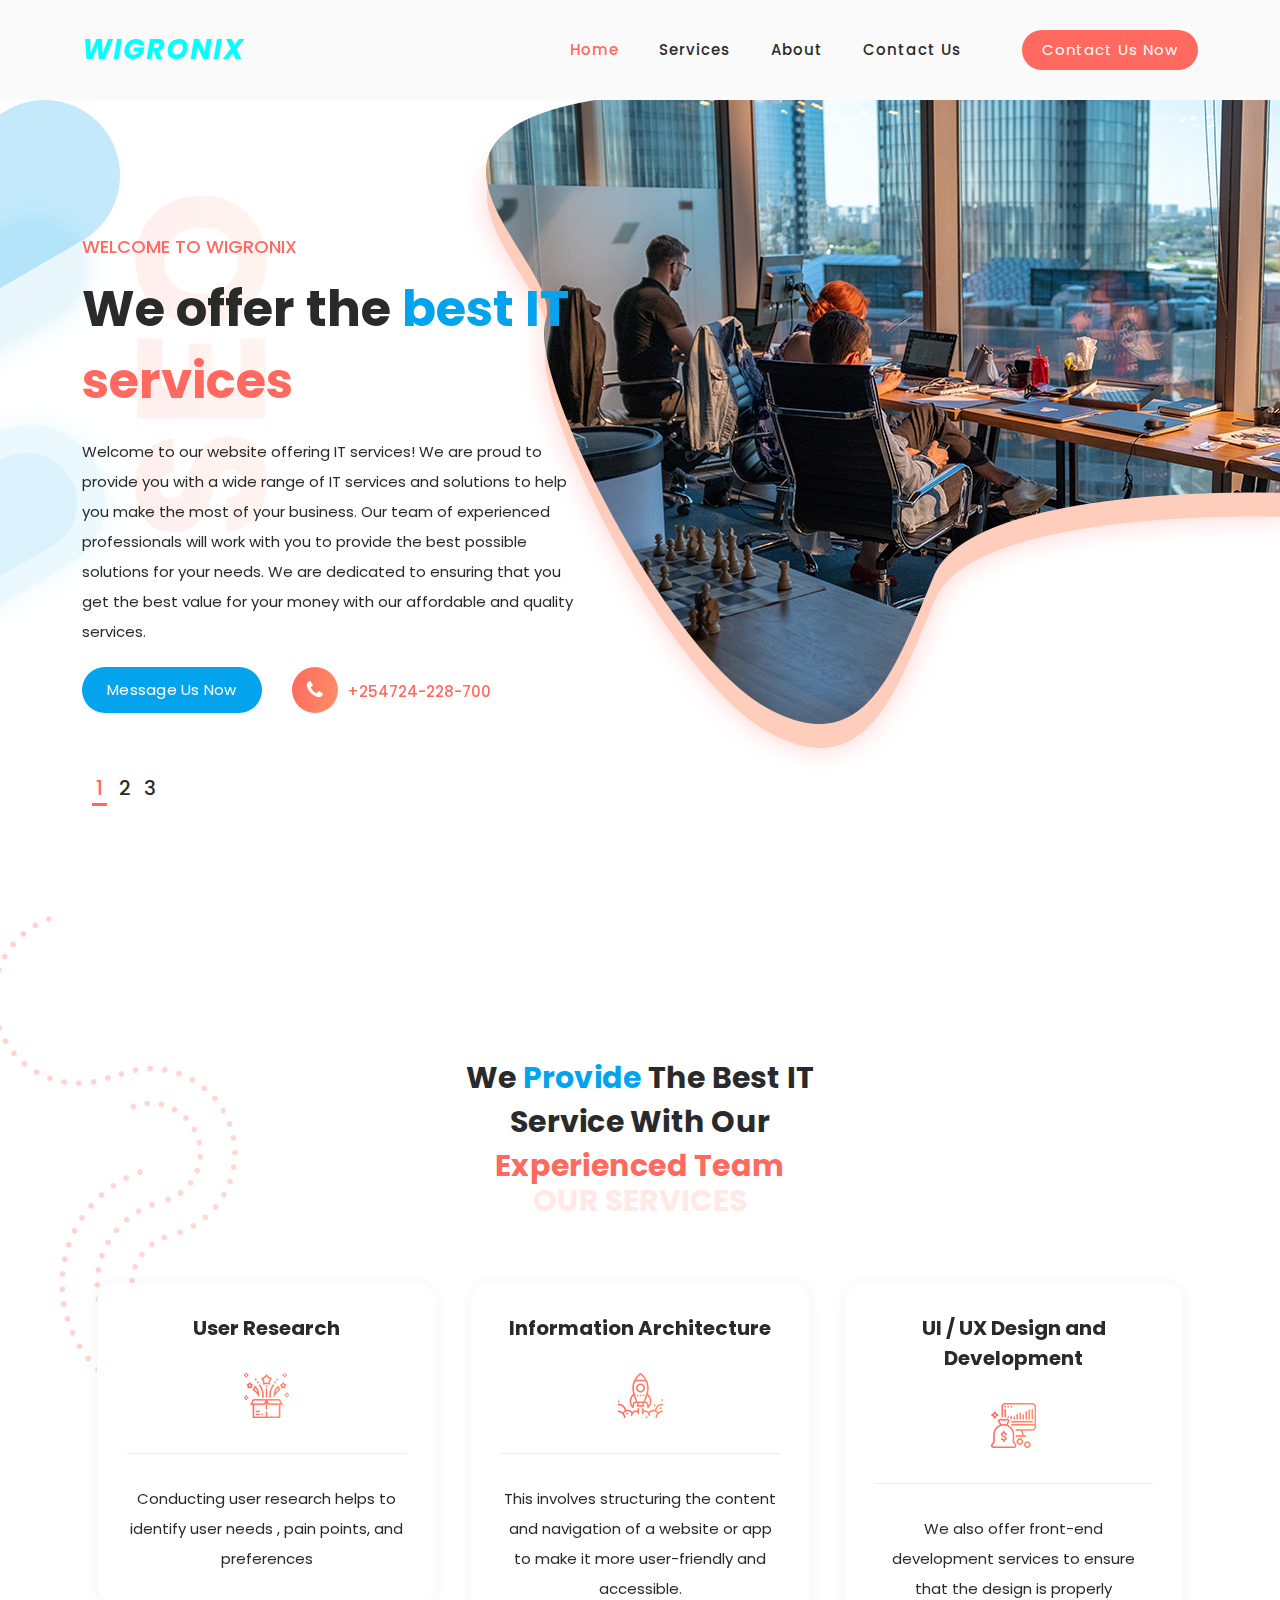
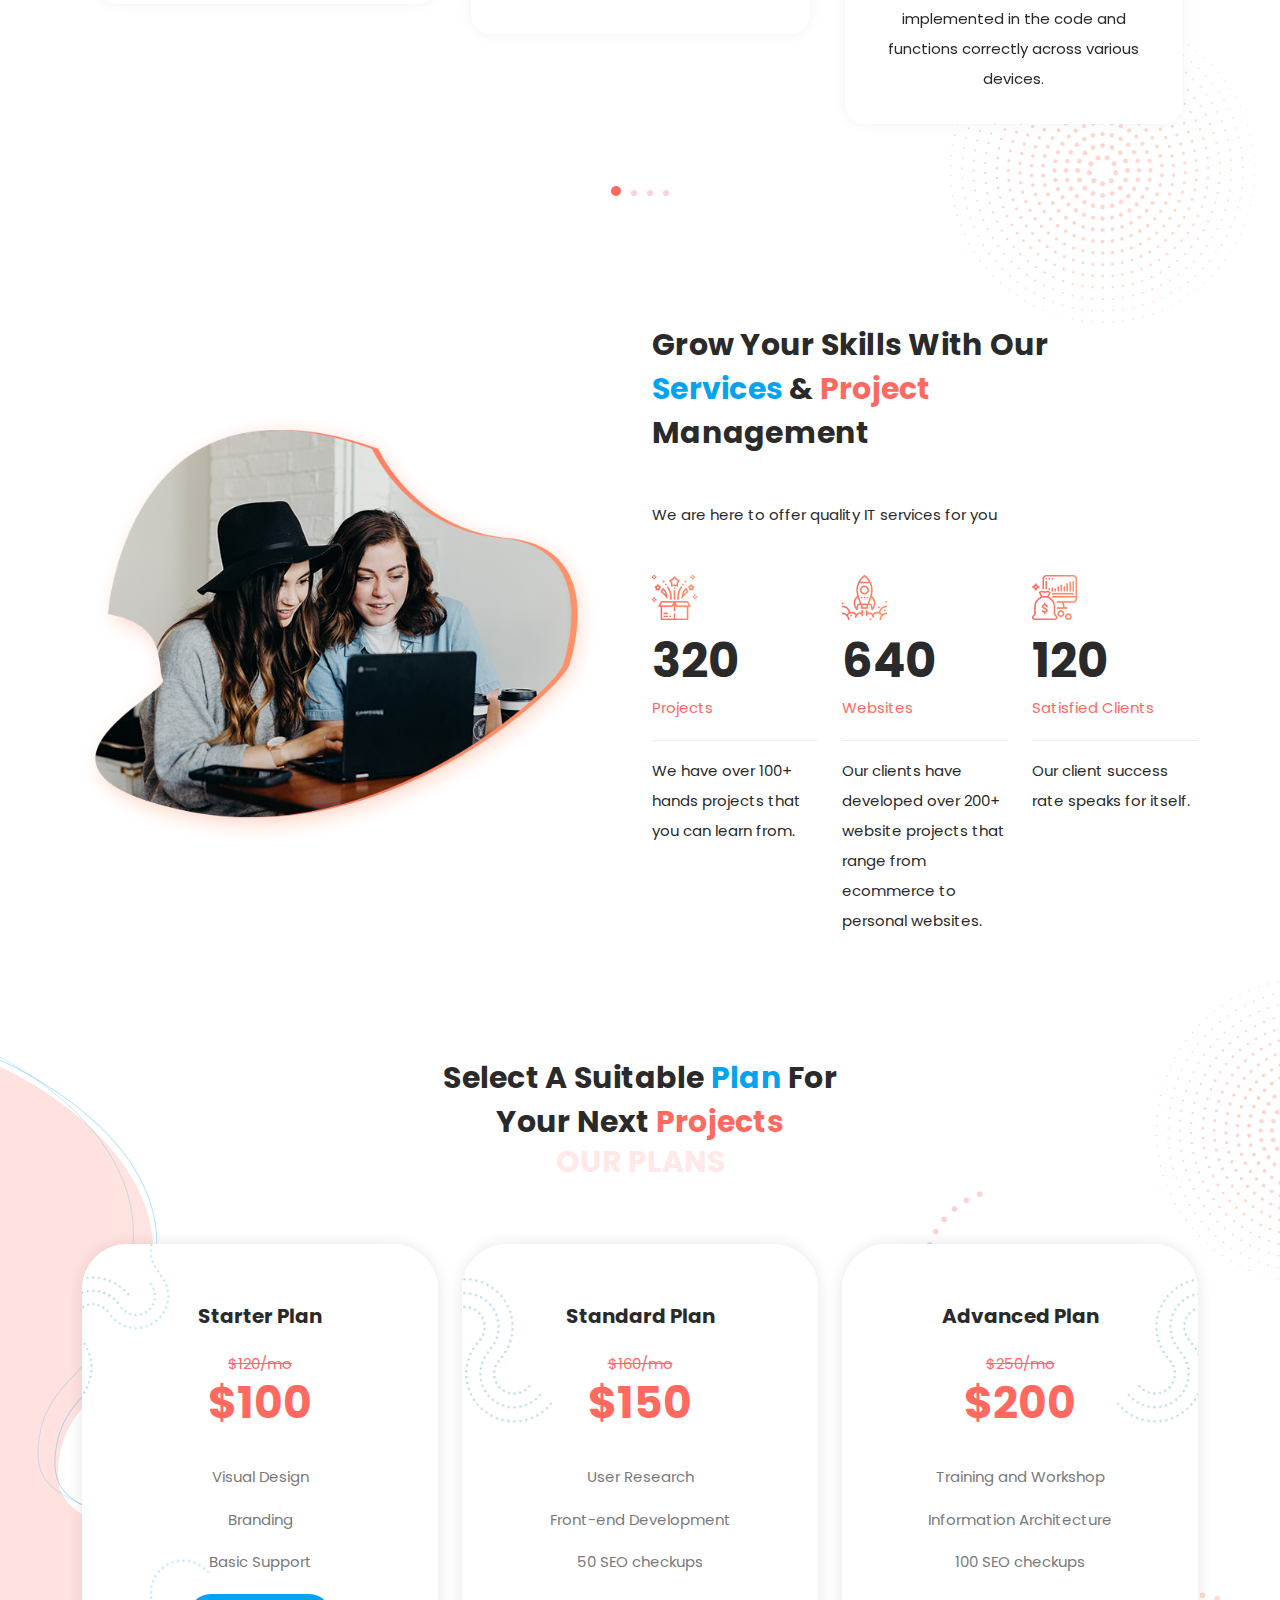
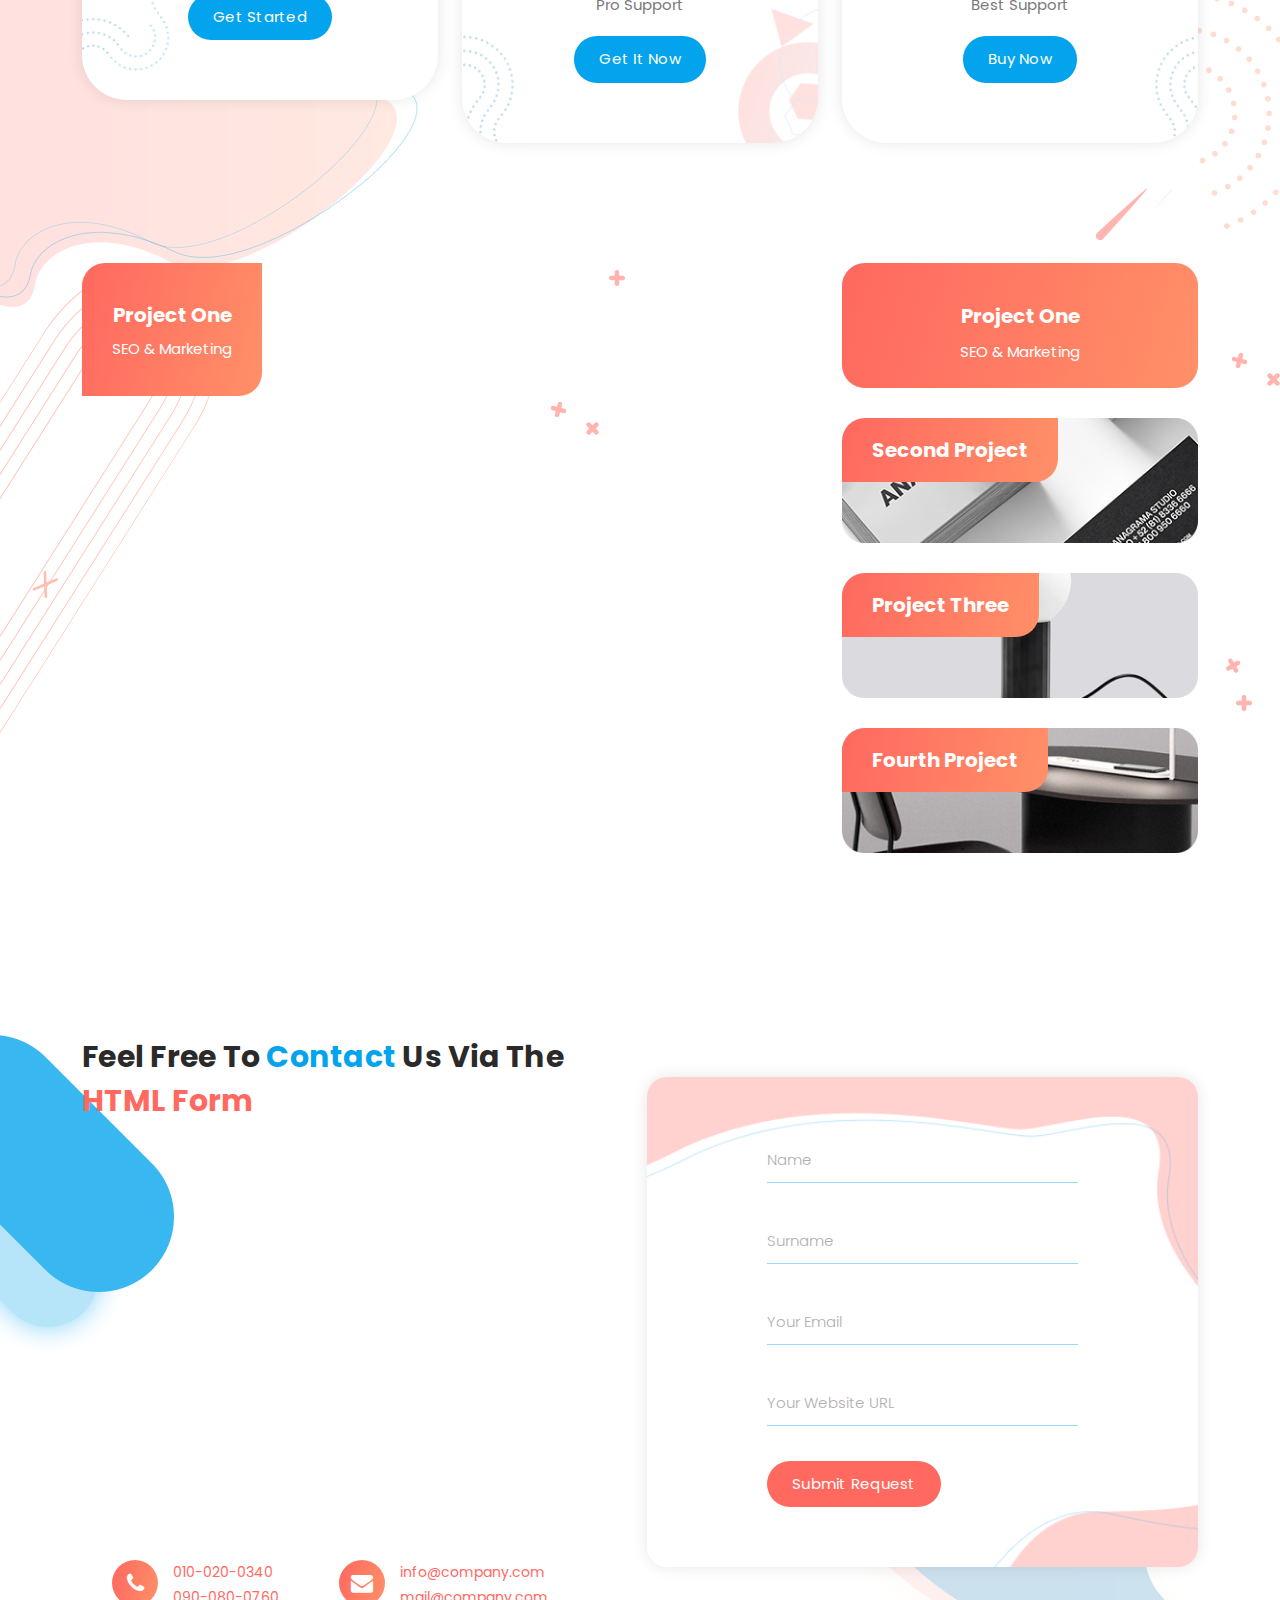
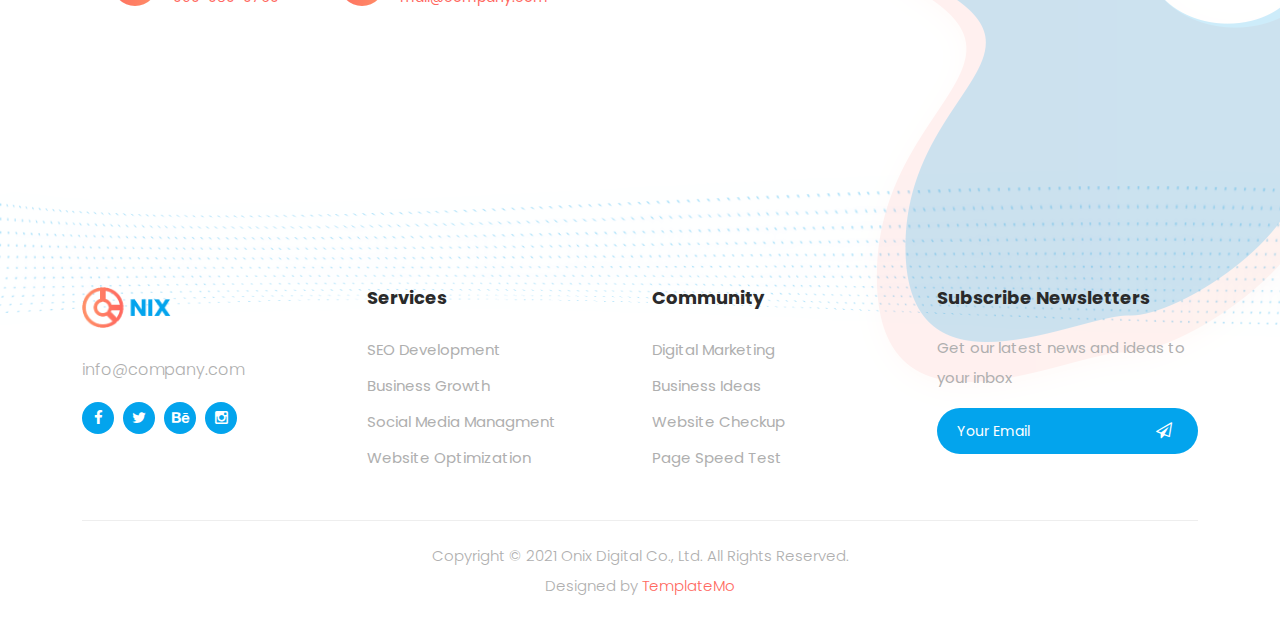
==== index.html @ 9cfab451 "initial commit" ====
<!DOCTYPE html>
<html lang="en">

  <head>

    <meta charset="UTF-8">
    <meta name="viewport" content="width=device-width, initial-scale=1, shrink-to-fit=no">
    <meta name="description" content="">
    <meta name="author" content="">
    <link rel="preconnect" href="https://fonts.gstatic.com">
    <link href="https://fonts.googleapis.com/css2?family=Poppins:wght@100;200;300;400;500;600;700;800;900&display=swap" rel="stylesheet">

    <title>Wigronix</title>

    <!-- Bootstrap core CSS -->
    <link href="vendor/bootstrap/css/bootstrap.min.css" rel="stylesheet">


    <!-- Additional CSS Files -->
    <link rel="stylesheet" href="assets/css/fontawesome.css">
    <link rel="stylesheet" href="assets/css/templatemo-onix-digital.css">
    <link rel="stylesheet" href="assets/css/animated.css">
    <link rel="stylesheet" href="assets/css/owl.css">

  </head>

<body>

  <!-- ***** Preloader Start ***** -->
  <div id="js-preloader" class="js-preloader">
    <div class="preloader-inner">
      <span class="dot"></span>
      <div class="dots">
        <span></span>
        <span></span>
        <span></span>
      </div>
    </div>
  </div>
  <!-- ***** Preloader End ***** -->

  <!-- ***** Header Area Start ***** -->
  <header class="header-area header-sticky wow slideInDown" data-wow-duration="0.75s" data-wow-delay="0s">
    <div class="container">
      <div class="row">
        <div class="col-12">
          <nav class="main-nav">
            <!-- ***** Logo Start ***** -->
            <a href="index.html" class="logo">
              <!-- <img src="assets/images/logo.png"> -->
              <em style="color: aqua">Wigronix</em>
            </a>
            <!-- ***** Logo End ***** -->
            <!-- ***** Menu Start ***** -->
            <ul class="nav">
              <li class="scroll-to-section"><a href="#top" class="active">Home</a></li>
              <li class="scroll-to-section"><a href="#services">Services</a></li>
              <li class="scroll-to-section"><a href="#about">About</a></li>
              <!-- <li class="scroll-to-section"><a href="#portfolio">Portfolio</a></li>
              <li class="scroll-to-section"><a href="#video">Videos</a></li>  -->
              <li class="scroll-to-section"><a href="#contact">Contact Us</a></li> 
              <li class="scroll-to-section"><div class="main-red-button-hover"><a href="#contact">Contact Us Now</a></div></li> 
            </ul>        
            <a class='menu-trigger'>
                <span>Menu</span>
            </a>
            <!-- ***** Menu End ***** -->
          </nav>
        </div>
      </div>
    </div>
  </header>
  <!-- ***** Header Area End ***** -->

  <div class="main-banner" id="top">
    <div class="container">
      <div class="row">
        <div class="col-lg-12">
          <div class="row">
            <div class="col-lg-6 align-self-center">
              <div class="owl-carousel owl-banner">
                <div class="item header-text">
                  <h6>Welcome to Wigronix</h6>
                  <h2>We offer the <em>best IT</em> <span>services</span></h2>
                  <!-- <em>your website</em> the best in <span>SEO</span>? -->
                  <p>Welcome to our website offering IT services! 
                    We are proud to provide you with a wide range of 
                    IT services and solutions to help you make the most of your business. 
                    Our team of experienced professionals will work with you to provide the 
                    best possible solutions for your needs. We are dedicated to ensuring that you get 
                    the best value for your money with our affordable and quality services.</p>
                  <div class="down-buttons">
                    <div class="main-blue-button-hover">
                      <a href="#contact">Message Us Now</a>
                    </div>
                    <div class="call-button">
                      <a href="#"><i class="fa fa-phone"></i> +254724-228-700</a>
                    </div>
                  </div>
                </div>
                <div class="item header-text">
                  <h6>User Research</h6>
                  <h2>Get the <em>best research</em> for <span>your business</span></h2>
                  <p>Conducting user research helps to identify user needs, pain points
                    , and preferences. This can include usability testing, surveys, interviews,
                     and analytics to help optimize the product design and functionality.
                  </p>
                  <div class="down-buttons">
                    <div class="main-blue-button-hover">
                      <a href="#services">Our Services</a>
                    </div>
                    <div class="call-button">
                      <a href="#"><i class="fa fa-phone"></i> +254724-228-700</a>
                    </div>
                  </div>
                </div>
                <div class="item header-text">
                  <h6>Information Architecture</h6>
                  <h2>Get your <em>content structured</em> for your <span>projects</span></h2>
                  <p>
                    This involves structuring the content and navigation of
                     a website or app to make it more user-friendly and accessible.
                  </p>
                  
                  <div class="down-buttons">
                    <div class="main-blue-button-hover">
                      <a href="#contact">Message Us Now</a>
                    </div>
                    <div class="call-button">
                      <a href="#"><i class="fa fa-phone"></i> +254724-228-700</a>
                    </div>
                  </div>
                </div>
              </div>
            </div>
          </div>
        </div>
      </div>
    </div>
  </div>

  <div id="services" class="our-services section">
    <div class="services-right-dec">
      <img src="assets/images/services-right-dec.png" alt="">
    </div>
    <div class="container">
      <div class="services-left-dec">
        <img src="assets/images/services-left-dec.png" alt="">
      </div>
      <div class="row">
        <div class="col-lg-6 offset-lg-3">
          <div class="section-heading">
            <h2>We <em>Provide</em> The Best IT Service With Our <span>Experienced Team</span></h2>
            <span>Our Services</span>
          </div>
        </div>
      </div>
      <div class="row">
        <div class="col-lg-12">
          <div class="owl-carousel owl-services">
            <div class="item">
              <h4>User Research</h4>
              <div class="icon"><img src="assets/images/service-icon-01.png" alt=""></div>
              <p>Conducting user research helps to identify user needs
                , pain points, and preferences</p>
            </div>
            <div class="item">
              <h4>Information Architecture</h4>
              <div class="icon"><img src="assets/images/service-icon-02.png" alt=""></div>
              <p>This involves structuring the content and navigation of a website or app to make it more user-friendly and accessible.
              </p>
            </div>
            <div class="item">
              <h4>UI / UX Design and Development</h4>
              <div class="icon"><img src="assets/images/service-icon-03.png" alt=""></div>
              <p>We also offer front-end development services to ensure that the design is properly implemented in the code and functions correctly across various devices.
              </p>
            </div>
            <div class="item">
              <h4>Discover &amp; Explore our SEO Tips</h4>
              <div class="icon"><img src="assets/images/service-icon-04.png" alt=""></div>
              <p>We specialize in creating customized SEO strategies that increase website visibility, 
                improve website rankings, and generate more organic traffic.</p>
            </div>
            <div class="item">
              <h4>Content Strategy</h4>
              <div class="icon"><img src="assets/images/service-icon-01.png" alt=""></div>
              <p>Creating a content strategy that aligns with the user's needs and goals can help improve engagement and retention.
              </p>
            </div>
            <div class="item">
              <h4>See The Strategy In The Market</h4>
              <div class="icon"><img src="assets/images/service-icon-02.png" alt=""></div>
              <p>We can help develop and refine the visual identity of a brand to create a cohesive and consistent user experience across all touchpoint</p>
            </div>
            <!-- <div class="item">
              <h4>Best Content Ideas for your pages</h4>
              <div class="icon"><img src="assets/images/service-icon-03.png" alt=""></div>
              <p>Feel free to use this template for your business</p>
            </div> -->
            <div class="item">
              <h4>Optimizing Speed for your web pages</h4>
              <div class="icon"><img src="assets/images/service-icon-04.png" alt=""></div>
              <p>Get to know more about the topic in details</p>
            </div>
            <div class="item">
              <h4>Visual Design</h4>
              <div class="icon"><img src="assets/images/service-icon-01.png" alt=""></div>
              <p>This includes creating high-fidelity mockups, wireframes, and prototypes to communicate the design of the product.
              </p>
            </div>
            <div class="item">
              <h4>Content Ideas for your next project</h4>
              <div class="icon"><img src="assets/images/service-icon-02.png" alt=""></div>
              <p> Our team of experienced writers and editors are dedicated to
                 providing you with the best content solutions that will help your business succeed</p>
            </div>
            <!-- <div class="item">
              <h4>UI &amp; UX Design &amp; Development</h4>
              <div class="icon"><img src="assets/images/service-icon-03.png" alt=""></div>
              <p>Get to know more about the topic in details</p>
            </div> -->
            <div class="item">
              <h4>Discover the digital marketing trend</h4>
              <div class="icon"><img src="assets/images/service-icon-04.png" alt=""></div>
              <p>Our team of experienced professionals is dedicated to helping you maximize the reach of your
                 brand and increase your customer base through targeted campaigns and advanced analytics</p>
            </div>
          </div>
        </div>
      </div>
    </div>
  </div>

  <div id="about" class="about-us section">
    <div class="container">
      <div class="row">
        <div class="col-lg-6 align-self-center">
          <div class="left-image">
            <img src="assets/images/about-left-image.png" alt="Two Girls working together">
          </div>
        </div>
        <div class="col-lg-6">
          <div class="section-heading">
            <h2>Grow your skills with our <em>Services</em> &amp; <span>Project</span> Management</h2>
            <p>We are here to offer quality IT services for you</p>
            <div class="row">
              <div class="col-lg-4">
                <div class="fact-item">
                  <div class="count-area-content">
                    <div class="icon">
                      <img src="assets/images/service-icon-01.png" alt="">
                    </div>
                    <div class="count-digit">320</div>
                    <div class="count-title">Projects</div>
                    <p>We have over 100+ hands projects that you can learn from.</p>
                  </div>
                </div>
              </div>
              <div class="col-lg-4">
                <div class="fact-item">
                  <div class="count-area-content">
                    <div class="icon">
                      <img src="assets/images/service-icon-02.png" alt="">
                    </div>
                    <div class="count-digit">640</div>
                    <div class="count-title">Websites</div>
                    <p>Our clients have developed over 200+ website projects that range from ecommerce to personal websites.</p>
                  </div>
                </div>
              </div>
              <div class="col-lg-4">
                <div class="fact-item">
                  <div class="count-area-content">
                    <div class="icon">
                      <img src="assets/images/service-icon-03.png" alt="">
                    </div>
                    <div class="count-digit">120</div>
                    <div class="count-title">Satisfied Clients</div>
                    <p>Our client success rate speaks for itself.</p>
                  </div>
                </div>
              </div>
            </div>
          </div>
        </div>
      </div>
    </div>
  </div>

  <!-- <div id="portfolio" class="our-portfolio section">
    <div class="portfolio-left-dec">
      <img src="assets/images/portfolio-left-dec.png" alt="">
    </div>
    <div class="container">
      <div class="row">
        <div class="col-lg-6 offset-lg-3">
          <div class="section-heading">
            <h2>Our Recent <em>Projects</em> &amp; Case Studies <span>for Clients</span></h2>
            <span>Our Portfolio</span>
          </div>
        </div>
      </div>
    </div>
    <div class="container-fluid">
      <div class="row">
        <div class="col-lg-12">
          <div class="owl-carousel owl-portfolio">
            <div class="item">
              <div class="thumb">
                <img src="assets/images/portfolio-01.jpg" alt="">
                <div class="hover-effect">
                  <div class="inner-content">
                    <a rel="sponsored" href="https://templatemo.com/tm-564-plot-listing" target="_parent"><h4>First Project</h4></a>
                    <span>Plot Listing</span>
                  </div>
                </div>
              </div>
            </div>
            <div class="item">
              <div class="thumb">
                <img src="assets/images/portfolio-02.jpg" alt="">
                <div class="hover-effect">
                  <div class="inner-content">
                    <a href="#"><h4>Project Two</h4></a>
                    <span>SEO &amp; Marketing</span>
                  </div>
                </div>
              </div>
            </div>
            <div class="item">
              <div class="thumb">
                <img src="assets/images/portfolio-03.jpg" alt="">
                <div class="hover-effect">
                  <div class="inner-content">
                    <a rel="sponsored" href="https://templatemo.com/tm-562-space-dynamic" target="_parent"><h4>Third Project</h4></a>
                    <span>Space Dynamic SEO</span>
                  </div>
                </div>
              </div>
            </div>
            <div class="item">
              <div class="thumb">
                <img src="assets/images/portfolio-04.jpg" alt="">
                <div class="hover-effect">
                  <div class="inner-content">
                    <a href="#"><h4>Project Four</h4></a>
                    <span>Website Marketing</span>
                  </div>
                </div>
              </div>
            </div>
            <div class="item">
              <div class="thumb">
                <img src="assets/images/portfolio-01.jpg" alt="">
                <div class="hover-effect">
                  <div class="inner-content">
                    <a href="#"><h4>Fifth Project</h4></a>
                    <span>Digital Assets</span>
                  </div>
                </div>
              </div>
            </div>
            <div class="item">
              <div class="thumb">
                <img src="assets/images/portfolio-02.jpg" alt="">
                <div class="hover-effect">
                  <div class="inner-content">
                    <a href="#"><h4>Sixth Project</h4></a>
                    <span>SEO &amp; Marketing</span>
                  </div>
                </div>
              </div>
            </div>
            <div class="item">
              <div class="thumb">
                <img src="assets/images/portfolio-03.jpg" alt="">
                <div class="hover-effect">
                  <div class="inner-content">
                    <a href="#"><h4>7th Project</h4></a>
                    <span>SEO &amp; Marketing</span>
                  </div>
                </div>
              </div>
            </div>
            <div class="item">
              <div class="thumb">
                <img src="assets/images/portfolio-04.jpg" alt="">
                <div class="hover-effect">
                  <div class="inner-content">
                    <a href="#"><h4>8th Project</h4></a>
                    <span>SEO &amp; Marketing</span>
                  </div>
                </div>
              </div>
            </div>
            <div class="item">
              <div class="thumb">
                <img src="assets/images/portfolio-01.jpg" alt="">
                <div class="hover-effect">
                  <div class="inner-content">
                    <a href="#"><h4>9th Project</h4></a>
                    <span>SEO &amp; Marketing</span>
                  </div>
                </div>
              </div>
            </div>
            <div class="item">
              <div class="thumb">
                <img src="assets/images/portfolio-02.jpg" alt="">
                <div class="hover-effect">
                  <div class="inner-content">
                    <a href="#"><h4>Project Ten</h4></a>
                    <span>SEO &amp; Marketing</span>
                  </div>
                </div>
              </div>
            </div>
            <div class="item">
              <div class="thumb">
                <img src="assets/images/portfolio-03.jpg" alt="">
                <div class="hover-effect">
                  <div class="inner-content">
                    <a href="#"><h4>Project Eleven</h4></a>
                    <span>SEO &amp; Marketing</span>
                  </div>
                </div>
              </div>
            </div>
            <div class="item">
              <div class="thumb">
                <img src="assets/images/portfolio-04.jpg" alt="">
                <div class="hover-effect">
                  <div class="inner-content">
                    <a href="#"><h4>12th Project</h4></a>
                    <span>SEO &amp; Marketing</span>
                  </div>
                </div>
              </div>
            </div>
          </div>
        </div>
      </div>
    </div>
  </div> -->

  <div id="pricing" class="pricing-tables">
    <div class="tables-left-dec">
      <img src="assets/images/tables-left-dec.png" alt="">
    </div>
    <div class="tables-right-dec">
      <img src="assets/images/tables-right-dec.png" alt="">
    </div>
    <div class="container">
      <div class="row">
        <div class="col-lg-6 offset-lg-3">
          <div class="section-heading">
            <h2>Select a suitable <em>plan</em> for your next <span>projects</span></h2>
            <span>Our Plans</span>
          </div>
        </div>
      </div>
      <div class="row">
        <div class="col-lg-4">
          <div class="item first-item">
            <h4>Starter Plan</h4>
            <em>$120/mo</em>
            <span>$100</span>
            <ul>
              <li>Visual Design</li>
              <li>Branding</li>
              <li>Basic Support</li>
            </ul>
            <div class="main-blue-button-hover">
              <a href="#">Get Started</a>
            </div>
          </div>
        </div>
        <div class="col-lg-4">
          <div class="item second-item">
            <h4>Standard Plan</h4>
            <em>$160/mo</em>
            <span>$150</span>
            <ul>
              <li>User Research</li>
              <li>Front-end Development</li>
              <li>50 SEO checkups</li>
              <li>Pro Support</li>
            </ul>
            <div class="main-blue-button-hover">
              <a href="#">Get it Now</a>
            </div>
          </div>
        </div>
        <div class="col-lg-4">
          <div class="item third-item">
            <h4>Advanced Plan</h4>
            <em>$250/mo</em>
            <span>$200</span>
            <ul>
              <li>Training and Workshop</li>
              <li>Information Architecture</li>
              <li>100 SEO checkups</li>
              <li>Best Support</li>
            </ul>
            <div class="main-blue-button-hover">
              <a href="#">Buy Now</a>
            </div>
          </div>
        </div>
      </div>
    </div>
  </div>

  <!-- <div id="subscribe" class="subscribe">
    <div class="container">
      <div class="row">
        <div class="col-lg-12">
          <div class="inner-content">
            <div class="row">
              <div class="col-lg-10 offset-lg-1">
                <h2>Know Your Website SEO Score by Email</h2>
                <form id="subscribe" action="" method="get">
                  <input type="text" name="website" id="website" placeholder="Your Website URL" required="">
                  <input type="text" name="email" id="email" pattern="[^ @]*@[^ @]*" placeholder="Your Email" required="">
                  <button type="submit" id="form-submit" class="main-button ">Subscribe</button>
                </form>
              </div>
            </div>
          </div>
        </div>
      </div>
    </div>
  </div> -->

  <div id="video" class="our-videos section">
    <div class="videos-left-dec">
      <img src="assets/images/videos-left-dec.png" alt="">
    </div>
    <div class="videos-right-dec">
      <img src="assets/images/videos-right-dec.png" alt="">
    </div>
    <div class="container">
      <div class="row">
        <div class="col-lg-12">
          <div class="naccs">
            <div class="grid">
              <div class="row">
                <div class="col-lg-8">
                  <ul class="nacc">
                    <li class="active">
                      <div>
                        <div class="thumb">
                          <iframe width="100%" height="auto" src="https://www.youtube.com/embed/JynGuQx4a1Y" title="YouTube video player" frameborder="0" allow="accelerometer; autoplay; clipboard-write; encrypted-media; gyroscope; picture-in-picture" allowfullscreen></iframe>
                          <div class="overlay-effect">
                            <a href="#"><h4>Project One</h4></a>
                            <span>SEO &amp; Marketing</span>
                          </div>
                        </div>
                      </div>
                    </li>
                    <li>
                      <div>
                        <div class="thumb">
                          <iframe width="100%" height="auto" src="https://www.youtube.com/embed/RdJBSFpcO4M" title="YouTube video player" frameborder="0" allow="accelerometer; autoplay; clipboard-write; encrypted-media; gyroscope; picture-in-picture" allowfullscreen></iframe>
                          <div class="overlay-effect">
                            <a href="#"><h4>Second Project</h4></a>
                            <span>Advertising &amp; Marketing</span>
                          </div>
                        </div>
                      </div>
                    </li>
                    <li>
                      <div>
                        <div class="thumb">
                          <iframe width="100%" height="auto" src="https://www.youtube.com/embed/ZlfAjbQiL78" title="YouTube video player" frameborder="0" allow="accelerometer; autoplay; clipboard-write; encrypted-media; gyroscope; picture-in-picture" allowfullscreen></iframe>
                          <div class="overlay-effect">
                            <a href="#"><h4>Project Three</h4></a>
                            <span>Digital &amp; Marketing</span>
                          </div>
                        </div>
                      </div>
                    </li>
                    <li>
                      <div>
                        <div class="thumb">
                          <iframe width="100%" height="auto" src="https://www.youtube.com/embed/mx1WseE7-0Y" title="YouTube video player" frameborder="0" allow="accelerometer; autoplay; clipboard-write; encrypted-media; gyroscope; picture-in-picture" allowfullscreen></iframe>
                          <div class="overlay-effect">
                            <a href="#"><h4>Fourth Project</h4></a>
                            <span>SEO &amp; Advertising</span>
                          </div>
                        </div>
                      </div>
                    </li>
                  </ul>
                </div>
                <div class="col-lg-4">
                  <div class="menu">
                    <div class="active">
                      <div class="thumb">
                        <img src="assets/images/video-thumb-01.png" alt="">
                        <div class="inner-content">
                          <h4>Project One</h4>
                          <span>SEO &amp; Marketing</span>
                        </div>
                      </div>
                    </div>
                    <div>
                      <div class="thumb">
                        <img src="assets/images/video-thumb-02.png" alt="">
                        <div class="inner-content">
                          <h4>Second Project</h4>
                          <span>Advertising &amp; Marketing</span>
                        </div>
                      </div>
                    </div>
                    <div>
                      <div class="thumb">
                        <img src="assets/images/video-thumb-03.png" alt="Marketing">
                        <div class="inner-content">
                          <h4>Project Three</h4>
                          <span>Digital &amp; Marketing</span>
                        </div>
                      </div>
                    </div>
                    <div>
                      <div class="thumb">
                        <img src="assets/images/video-thumb-04.png" alt="SEO Work">
                        <div class="inner-content">
                          <h4>Fourth Project</h4>
                          <span>SEO &amp; Advertising</span>
                        </div>
                      </div>
                    </div>
                  </div>
                </div>             
              </div>
            </div>
          </div>
        </div>
      </div>
    </div>
  </div>

  <div id="contact" class="contact-us section">
    <div class="container">
      <div class="row">
        <div class="col-lg-7">
          <div class="section-heading">
            <h2>Feel free to <em>Contact</em> us via the <span>HTML form</span></h2>
            <div id="map">
              <iframe src="https://maps.google.com/maps?q=Av.+L%C3%BAcio+Costa,+Rio+de+Janeiro+-+RJ,+Brazil&t=&z=13&ie=UTF8&iwloc=&output=embed" width="100%" height="360px" frameborder="0" style="border:0" allowfullscreen=""></iframe>
            </div>
            <div class="info">
              <span><i class="fa fa-phone"></i> <a href="#">010-020-0340<br>090-080-0760</a></span>
              <span><i class="fa fa-envelope"></i> <a href="#">info@company.com<br>mail@company.com</a></span>
            </div>
          </div>
        </div>
        <div class="col-lg-5 align-self-center">
          <form id="contact" action="" method="get">
            <div class="row">
              <div class="col-lg-12">
                <fieldset>
                  <input type="name" name="name" id="name" placeholder="Name" autocomplete="on" required>
                </fieldset>
              </div>
              <div class="col-lg-12">
                <fieldset>
                  <input type="surname" name="surname" id="surname" placeholder="Surname" autocomplete="on" required>
                </fieldset>
              </div>
              <div class="col-lg-12">
                <fieldset>
                  <input type="text" name="email" id="email" pattern="[^ @]*@[^ @]*" placeholder="Your Email" required="">
                </fieldset>
              </div>
              <div class="col-lg-12">
                <fieldset>
                  <input type="text" name="website" id="website" placeholder="Your Website URL" required="">
                </fieldset>
              </div>
              <div class="col-lg-12">
                <fieldset>
                  <button type="submit" id="form-submit" class="main-button">Submit Request</button>
                </fieldset>
              </div>
            </div>
          </form>
        </div>
      </div>
    </div>
    <div class="contact-dec">
      <img src="assets/images/contact-dec.png" alt="">
    </div>
    <div class="contact-left-dec">
      <img src="assets/images/contact-left-dec.png" alt="">
    </div>
  </div>

  <div class="footer-dec">
    <img src="assets/images/footer-dec.png" alt="">
  </div>

  <footer>
    <div class="container">
      <div class="row">
        <div class="col-lg-3">
          <div class="about footer-item">
            <div class="logo">
              <a href="#"><img src="assets/images/logo.png" alt="Onix Digital TemplateMo"></a>
            </div>
            <a href="#">info@company.com</a>
            <ul>
              <li><a href="#"><i class="fa fa-facebook"></i></a></li>
              <li><a href="#"><i class="fa fa-twitter"></i></a></li>
              <li><a href="#"><i class="fa fa-behance"></i></a></li>
              <li><a href="#"><i class="fa fa-instagram"></i></a></li>
            </ul>
          </div>
        </div>
        <div class="col-lg-3">
          <div class="services footer-item">
            <h4>Services</h4>
            <ul>
              <li><a href="#">SEO Development</a></li>
              <li><a href="#">Business Growth</a></li>
              <li><a href="#">Social Media Managment</a></li>
              <li><a href="#">Website Optimization</a></li>
            </ul>
          </div>
        </div>
        <div class="col-lg-3">
          <div class="community footer-item">
            <h4>Community</h4>
            <ul>
              <li><a href="#">Digital Marketing</a></li>
              <li><a href="#">Business Ideas</a></li>
              <li><a href="#">Website Checkup</a></li>
              <li><a href="#">Page Speed Test</a></li>
            </ul>
          </div>
        </div>
        <div class="col-lg-3">
          <div class="subscribe-newsletters footer-item">
            <h4>Subscribe Newsletters</h4>
            <p>Get our latest news and ideas to your inbox</p>
            <form action="#" method="get">
              <input type="text" name="email" id="email" pattern="[^ @]*@[^ @]*" placeholder="Your Email" required="">
              <button type="submit" id="form-submit" class="main-button "><i class="fa fa-paper-plane-o"></i></button>
            </form>
          </div>
        </div>
        <div class="col-lg-12">
          <div class="copyright">
            <p>Copyright © 2021 Onix Digital Co., Ltd. All Rights Reserved. 
            <br>
            Designed by <a rel="nofollow" href="https://templatemo.com" title="free CSS templates">TemplateMo</a></p>
          </div>
        </div>
      </div>
    </div>
  </footer>


  <!-- Scripts -->
  <script src="vendor/jquery/jquery.min.js"></script>
  <script src="vendor/bootstrap/js/bootstrap.bundle.min.js"></script>
  <script src="assets/js/owl-carousel.js"></script>
  <script src="assets/js/animation.js"></script>
  <script src="assets/js/imagesloaded.js"></script>
  <script src="assets/js/custom.js"></script>

  <script>
  // Acc
    $(document).on("click", ".naccs .menu div", function() {
      var numberIndex = $(this).index();

      if (!$(this).is("active")) {
          $(".naccs .menu div").removeClass("active");
          $(".naccs ul li").removeClass("active");

          $(this).addClass("active");
          $(".naccs ul").find("li:eq(" + numberIndex + ")").addClass("active");

          var listItemHeight = $(".naccs ul")
            .find("li:eq(" + numberIndex + ")")
            .innerHeight();
          $(".naccs ul").height(listItemHeight + "px");
        }
    });
  </script>
</body>
</html>
---- assets/css/templatemo-onix-digital.css ----
/*

------------------------------------------------
Table of contents
------------------------------------------------
01. font & reset css
02. reset
03. global styles
04. header
05. banner
06. features
07. testimonials
08. contact
09. footer
10. preloader
11. search
12. portfolio

--------------------------------------------- */
/* 
---------------------------------------------
font & reset css
--------------------------------------------- 
*/
@import url('https://fonts.googleapis.com/css2?family=Poppins:wght@100;200;300;400;500;600;700;800;900&display=swap');
/* 
---------------------------------------------
reset
--------------------------------------------- 
*/
html, body, div, span, applet, object, iframe, h1, h2, h3, h4, h5, h6, p, blockquote, div
pre, a, abbr, acronym, address, big, cite, code, del, dfn, em, font, img, ins, kbd, q,
s, samp, small, strike, strong, sub, sup, tt, var, b, u, i, center, dl, dt, dd, ol, ul, li,
figure, header, nav, section, article, aside, footer, figcaption {
  margin: 0;
  padding: 0;
  border: 0;
  outline: 0;
}

/* clear fix */
.grid:after {
  content: '';
  display: block;
  clear: both;
}

/* ---- .grid-item ---- */

.grid-sizer,
.grid-item {
  width: 50%;
}

.grid-item {
  float: left;
}

.grid-item img {
  display: block;
  max-width: 100%;
}

.clearfix:after {
  content: ".";
  display: block;
  clear: both;
  visibility: hidden;
  line-height: 0;
  height: 0;
}

.clearfix {
  display: inline-block;
}

html[xmlns] .clearfix {
  display: block;
}

* html .clearfix {
  height: 1%;
}

ul, li {
  padding: 0;
  margin: 0;
  list-style: none;
}

header, nav, section, article, aside, footer, hgroup {
  display: block;
}

* {
  box-sizing: border-box;
}

html, body {
  font-family: 'Poppins', sans-serif;
  font-weight: 400;
  background-color: #fff;
  -ms-text-size-adjust: 100%;
  -webkit-font-smoothing: antialiased;
  -moz-osx-font-smoothing: grayscale;
}

a {
  text-decoration: none !important;
}

h1, h2, h3, h4, h5, h6 {
  margin-top: 0px;
  margin-bottom: 0px;
}

ul {
  margin-bottom: 0px;
}

p {
  font-size: 15px;
  line-height: 30px;
  color: #2a2a2a;
}

img {
  width: 100%;
  overflow: hidden;
}

/* 
---------------------------------------------
global styles
--------------------------------------------- 
*/
html,
body {
  background: #fff;
  font-family: 'Poppins', sans-serif;
}

::selection {
  background: #03a4ed;
  color: #fff;
}

::-moz-selection {
  background: #03a4ed;
  color: #fff;
}

@media (max-width: 991px) {
  html, body {
    overflow-x: hidden;
  }
  .mobile-top-fix {
    margin-top: 30px;
    margin-bottom: 0px;
  }
  .mobile-bottom-fix {
    margin-bottom: 30px;
  }
  .mobile-bottom-fix-big {
    margin-bottom: 60px;
  }
}

.page-section {
  margin-top: 120px;
}

.section-heading h2 {
  font-size: 30px;
  text-transform: capitalize;
  color: #2a2a2a;
  font-weight: 700;
  letter-spacing: 0.25px;
  position: relative;
  z-index: 2;
  line-height: 44px;
  margin-bottom: -5px;
}

.section-heading h2 em {
  font-style: normal;
  color: #03a4ed;
}

.section-heading h2 span {
  color: #ff695f;
  font-weight: 700;
  opacity: 1;
  text-transform: capitalize;
}

.section-heading span {
  font-size: 30px;
  text-transform: uppercase;
  font-weight: 700;
  color: #ff695f;
  opacity: 0.15;
}

.main-blue-button a {
  display: inline-block;
  background-color: #03a4ed;
  font-size: 15px;
  font-weight: 400;
  color: #fff;
  text-transform: capitalize;
  padding: 12px 25px;
  border-radius: 23px;
  letter-spacing: 0.25px;
}

.main-blue-button-hover a {
  display: inline-block;
  background-color: #03a4ed;
  font-size: 15px;
  font-weight: 400;
  color: #fff;
  text-transform: capitalize;
  padding: 12px 25px;
  border-radius: 23px;
  letter-spacing: 0.25px;
  transition: all .3s;
}

.main-blue-button-hover a:hover {
  background-color: #ff695f;
}

.main-red-button a {
  display: inline-block;
  background-color: #ff695f;
  font-size: 15px;
  font-weight: 400;
  color: #fff;
  text-transform: capitalize;
  padding: 12px 25px;
  border-radius: 23px;
  letter-spacing: 0.25px;
}

.main-red-button-hover a {
  display: inline-block;
  background-color: #ff695f;
  font-size: 15px;
  font-weight: 400;
  color: #fff;
  text-transform: capitalize;
  padding: 12px 25px;
  border-radius: 23px;
  letter-spacing: 0.25px;
  transition: all .3s;
}

.main-red-button-hover a:hover {
  background-color: #03a4ed;
}

.main-white-button a {
  display: inline-block;
  background-color: #fff;
  font-size: 15px;
  font-weight: 400;
  color: #ff695f;
  text-transform: capitalize;
  padding: 12px 25px;
  border-radius: 23px;
  letter-spacing: 0.25px;
}

/* 
---------------------------------------------
header
--------------------------------------------- 
*/

.background-header {
  background-color: #fff!important;
  height: 80px!important;
  position: fixed!important;
  top: 0px;
  left: 0px;
  right: 0px;
  box-shadow: 0px 0px 10px rgba(0,0,0,0.15)!important;
}

.background-header .logo,
.background-header .main-nav .nav li a {
  color: #1e1e1e!important;
}

.background-header .main-nav .nav li:hover a {
  color: #ff685f!important;
}

.background-header .nav li a.active {
  color: #ff685f!important;
}

.header-area {
  background-color: #fafafa;
  position: absolute;
  top: 0px;
  left: 0px;
  right: 0px;
  z-index: 100;
  height: 100px;
  -webkit-transition: all .5s ease 0s;
  -moz-transition: all .5s ease 0s;
  -o-transition: all .5s ease 0s;
  transition: all .5s ease 0s;
}

.header-area .main-nav {
  min-height: 80px;
  background: transparent;
}

.header-area .main-nav .logo {
  line-height: 100px;
  color: #fff;
  font-size: 28px;
  font-weight: 700;
  text-transform: uppercase;
  letter-spacing: 2px;
  float: left;
  -webkit-transition: all 0.3s ease 0s;
  -moz-transition: all 0.3s ease 0s;
  -o-transition: all 0.3s ease 0s;
  transition: all 0.3s ease 0s;
}

.background-header .main-nav .logo {
  line-height: 75px;
}

.background-header .main-nav .nav {
  margin-top: 20px !important;
}

.header-area .main-nav .nav {
  float: right;
  margin-top: 30px;
  margin-right: 0px;
  background-color: transparent;
  -webkit-transition: all 0.3s ease 0s;
  -moz-transition: all 0.3s ease 0s;
  -o-transition: all 0.3s ease 0s;
  transition: all 0.3s ease 0s;
  position: relative;
  z-index: 999;
}

.header-area .main-nav .nav li {
  padding-left: 20px;
  padding-right: 20px;
}

.header-area .main-nav .nav li:last-child {
  padding-right: 0px;
  padding-left: 40px;
}

.header-area .main-nav .nav li:last-child a ,
.background-header .main-nav .nav li:last-child a {
  color: #fff !important;
  padding: 0px 20px;
  font-weight: 400;
}

.header-area .main-nav .nav li:last-child a:hover,
.header-area .main-nav .nav li:last-child a.active {
  color: #fff !important;
}

.header-area .main-nav .nav li:last-child .main-red-button-hover a:hover,
.background-header .main-nav .nav li:last-child .main-red-button-hover a:hover {
  background-color: #03a4ed !important;
}

.header-area .main-nav .nav li a {
  display: block;
  font-weight: 500;
  font-size: 15px;
  color: #2a2a2a;
  text-transform: capitalize;
  -webkit-transition: all 0.3s ease 0s;
  -moz-transition: all 0.3s ease 0s;
  -o-transition: all 0.3s ease 0s;
  transition: all 0.3s ease 0s;
  height: 40px;
  line-height: 40px;
  border: transparent;
  letter-spacing: 1px;
}

.header-area .main-nav .nav li a {
  color: #2a2a2a;
}

.header-area .main-nav .nav li:hover a,
.header-area .main-nav .nav li a.active {
  color: #ff685f!important;
}

.background-header .main-nav .nav li:hover a,
.background-header .main-nav .nav li a.active {
  color: #ff685f!important;
  opacity: 1;
}

.header-area .main-nav .nav li.submenu {
  position: relative;
  padding-right: 30px;
}

.header-area .main-nav .nav li.submenu:after {
  font-family: FontAwesome;
  content: "\f107";
  font-size: 12px;
  color: #2a2a2a;
  position: absolute;
  right: 18px;
  top: 12px;
}

.background-header .main-nav .nav li.submenu:after {
  color: #2a2a2a;
}

.header-area .main-nav .nav li.submenu ul {
  position: absolute;
  width: 200px;
  box-shadow: 0 2px 28px 0 rgba(0, 0, 0, 0.06);
  overflow: hidden;
  top: 50px;
  opacity: 0;
  transform: translateY(+2em);
  visibility: hidden;
  z-index: -1;
  transition: all 0.3s ease-in-out 0s, visibility 0s linear 0.3s, z-index 0s linear 0.01s;
}

.header-area .main-nav .nav li.submenu ul li {
  margin-left: 0px;
  padding-left: 0px;
  padding-right: 0px;
}

.header-area .main-nav .nav li.submenu ul li a {
  opacity: 1;
  display: block;
  background: #f7f7f7;
  color: #2a2a2a!important;
  padding-left: 20px;
  height: 40px;
  line-height: 40px;
  -webkit-transition: all 0.3s ease 0s;
  -moz-transition: all 0.3s ease 0s;
  -o-transition: all 0.3s ease 0s;
  transition: all 0.3s ease 0s;
  position: relative;
  font-size: 13px;
  font-weight: 400;
  border-bottom: 1px solid #eee;
}

.header-area .main-nav .nav li.submenu ul li a:hover {
  background: #fff;
  color: #ff685f!important;
  padding-left: 25px;
}

.header-area .main-nav .nav li.submenu ul li a:hover:before {
  width: 3px;
}

.header-area .main-nav .nav li.submenu:hover ul {
  visibility: visible;
  opacity: 1;
  z-index: 1;
  transform: translateY(0%);
  transition-delay: 0s, 0s, 0.3s;
}

.header-area .main-nav .menu-trigger {
  cursor: pointer;
  display: block;
  position: absolute;
  top: 33px;
  width: 32px;
  height: 40px;
  text-indent: -9999em;
  z-index: 99;
  right: 40px;
  display: none;
}

.background-header .main-nav .menu-trigger {
  top: 23px;
}

.header-area .main-nav .menu-trigger span,
.header-area .main-nav .menu-trigger span:before,
.header-area .main-nav .menu-trigger span:after {
  -moz-transition: all 0.4s;
  -o-transition: all 0.4s;
  -webkit-transition: all 0.4s;
  transition: all 0.4s;
  background-color: #1e1e1e;
  display: block;
  position: absolute;
  width: 30px;
  height: 2px;
  left: 0;
}

.background-header .main-nav .menu-trigger span,
.background-header .main-nav .menu-trigger span:before,
.background-header .main-nav .menu-trigger span:after {
  background-color: #1e1e1e;
}

.header-area .main-nav .menu-trigger span:before,
.header-area .main-nav .menu-trigger span:after {
  -moz-transition: all 0.4s;
  -o-transition: all 0.4s;
  -webkit-transition: all 0.4s;
  transition: all 0.4s;
  background-color: #1e1e1e;
  display: block;
  position: absolute;
  width: 30px;
  height: 2px;
  left: 0;
  width: 75%;
}

.background-header .main-nav .menu-trigger span:before,
.background-header .main-nav .menu-trigger span:after {
  background-color: #1e1e1e;
}

.header-area .main-nav .menu-trigger span:before,
.header-area .main-nav .menu-trigger span:after {
  content: "";
}

.header-area .main-nav .menu-trigger span {
  top: 16px;
}

.header-area .main-nav .menu-trigger span:before {
  -moz-transform-origin: 33% 100%;
  -ms-transform-origin: 33% 100%;
  -webkit-transform-origin: 33% 100%;
  transform-origin: 33% 100%;
  top: -10px;
  z-index: 10;
}

.header-area .main-nav .menu-trigger span:after {
  -moz-transform-origin: 33% 0;
  -ms-transform-origin: 33% 0;
  -webkit-transform-origin: 33% 0;
  transform-origin: 33% 0;
  top: 10px;
}

.header-area .main-nav .menu-trigger.active span,
.header-area .main-nav .menu-trigger.active span:before,
.header-area .main-nav .menu-trigger.active span:after {
  background-color: transparent;
  width: 100%;
}

.header-area .main-nav .menu-trigger.active span:before {
  -moz-transform: translateY(6px) translateX(1px) rotate(45deg);
  -ms-transform: translateY(6px) translateX(1px) rotate(45deg);
  -webkit-transform: translateY(6px) translateX(1px) rotate(45deg);
  transform: translateY(6px) translateX(1px) rotate(45deg);
  background-color: #1e1e1e;
}

.background-header .main-nav .menu-trigger.active span:before {
  background-color: #1e1e1e;
}

.header-area .main-nav .menu-trigger.active span:after {
  -moz-transform: translateY(-6px) translateX(1px) rotate(-45deg);
  -ms-transform: translateY(-6px) translateX(1px) rotate(-45deg);
  -webkit-transform: translateY(-6px) translateX(1px) rotate(-45deg);
  transform: translateY(-6px) translateX(1px) rotate(-45deg);
  background-color: #1e1e1e;
}

.background-header .main-nav .menu-trigger.active span:after {
  background-color: #1e1e1e;
}

.header-area.header-sticky {
  min-height: 80px;
}

.header-area .nav {
  margin-top: 30px;
}

.header-area.header-sticky .nav li a.active {
  color: #ff685f;
}

@media (max-width: 1200px) {
  .header-area .main-nav .nav li {
    padding-left: 12px;
    padding-right: 12px;
  }
  .header-area .main-nav:before {
    display: none;
  }
}

@media (max-width: 992px) {
  .header-area .main-nav .nav li:last-child  ,
  .background-header .main-nav .nav li:last-child {
    display: none;
  }
  .header-area .main-nav .nav li:nth-child(6),
  .background-header .main-nav .nav li:nth-child(6) {
    padding-right: 0px;
  }
}

@media (max-width: 767px) {
  .background-header .main-nav .nav {
    margin-top: 80px !important;
  }
  .header-area .main-nav .logo {
    color: #1e1e1e;
  }
  .header-area.header-sticky .nav li a:hover,
  .header-area.header-sticky .nav li a.active {
    color: #ff685f!important;
    opacity: 1;
  }
  .header-area.header-sticky .nav li.search-icon a {
    width: 100%;
  }
  .header-area {
    background-color: #f7f7f7;
    padding: 0px 15px;
    height: 100px;
    box-shadow: none;
    text-align: center;
  }
  .header-area .container {
    padding: 0px;
  }
  .header-area .logo {
    margin-left: 30px;
  }
  .header-area .menu-trigger {
    display: block !important;
  }
  .header-area .main-nav {
    overflow: hidden;
  }
  .header-area .main-nav .nav {
    float: none;
    width: 100%;
    display: none;
    -webkit-transition: all 0s ease 0s;
    -moz-transition: all 0s ease 0s;
    -o-transition: all 0s ease 0s;
    transition: all 0s ease 0s;
    margin-left: 0px;
  }
  .background-header .nav {
    margin-top: 80px;
  }
  .header-area .main-nav .nav li:first-child {
    border-top: 1px solid #eee;
  }
  .header-area.header-sticky .nav {
    margin-top: 100px;
  }
  .header-area .main-nav .nav li {
    width: 100%;
    background: #fff;
    border-bottom: 1px solid #e7e7e7;
    padding-left: 0px !important;
    padding-right: 0px !important;
  }
  .header-area .main-nav .nav li a {
    height: 50px !important;
    line-height: 50px !important;
    padding: 0px !important;
    border: none !important;
    background: #f7f7f7 !important;
    color: #191a20 !important;
  }
  .header-area .main-nav .nav li a:hover {
    background: #eee !important;
    color: #ff685f!important;
  }
  .header-area .main-nav .nav li.submenu ul {
    position: relative;
    visibility: inherit;
    opacity: 1;
    z-index: 1;
    transform: translateY(0%);
    transition-delay: 0s, 0s, 0.3s;
    top: 0px;
    width: 100%;
    box-shadow: none;
    height: 0px;
  }
  .header-area .main-nav .nav li.submenu ul li a {
    font-size: 12px;
    font-weight: 400;
  }
  .header-area .main-nav .nav li.submenu ul li a:hover:before {
    width: 0px;
  }
  .header-area .main-nav .nav li.submenu ul.active {
    height: auto !important;
  }
  .header-area .main-nav .nav li.submenu:after {
    color: #3B566E;
    right: 25px;
    font-size: 14px;
    top: 15px;
  }
  .header-area .main-nav .nav li.submenu:hover ul, .header-area .main-nav .nav li.submenu:focus ul {
    height: 0px;
  }
}

@media (min-width: 767px) {
  .header-area .main-nav .nav {
    display: flex !important;
  }
}

/* 
---------------------------------------------
preloader
--------------------------------------------- 
*/

.js-preloader {
    position: fixed;
    top: 0;
    left: 0;
    right: 0;
    bottom: 0;
    background-color: #fff;
    display: -webkit-box;
    display: flex;
    -webkit-box-align: center;
    align-items: center;
    -webkit-box-pack: center;
    justify-content: center;
    opacity: 1;
    visibility: visible;
    z-index: 9999;
    -webkit-transition: opacity 0.25s ease;
    transition: opacity 0.25s ease;
}

.js-preloader.loaded {
    opacity: 0;
    visibility: hidden;
    pointer-events: none;
}

@-webkit-keyframes dot {
    50% {
        -webkit-transform: translateX(96px);
        transform: translateX(96px);
    }
}

@keyframes dot {
    50% {
        -webkit-transform: translateX(96px);
        transform: translateX(96px);
    }
}

@-webkit-keyframes dots {
    50% {
        -webkit-transform: translateX(-31px);
        transform: translateX(-31px);
    }
}

@keyframes dots {
    50% {
        -webkit-transform: translateX(-31px);
        transform: translateX(-31px);
    }
}

.preloader-inner {
    position: relative;
    width: 142px;
    height: 40px;
    background: #fff;
}

.preloader-inner .dot {
    position: absolute;
    width: 16px;
    height: 16px;
    top: 12px;
    left: 15px;
    background: #ff695f;
    border-radius: 50%;
    -webkit-transform: translateX(0);
    transform: translateX(0);
    -webkit-animation: dot 2.8s infinite;
    animation: dot 2.8s infinite;
}

.preloader-inner .dots {
    -webkit-transform: translateX(0);
    transform: translateX(0);
    margin-top: 12px;
    margin-left: 31px;
    -webkit-animation: dots 2.8s infinite;
    animation: dots 2.8s infinite;
}

.preloader-inner .dots span {
    display: block;
    float: left;
    width: 16px;
    height: 16px;
    margin-left: 16px;
    background: #ff695f;
    border-radius: 50%;
}



/* 
---------------------------------------------
Banner Style
--------------------------------------------- 
*/

.main-banner {
  background-repeat: no-repeat;
  background-position: center center;
  background-size: cover;
  padding: 236px 0px 130px 0px;
  position: relative;
  overflow: hidden;
}

.main-banner:after {
  content: '';
  background-image: url(../images/baner-dec-left.png);
  background-repeat: no-repeat;
  position: absolute;
  left: 0;
  top: 100px;
  width: 267px;
  height: 532px;
}

.main-banner:before {
  content: '';
  background-image: url(../images/banner-right-image.png);
  background-repeat: no-repeat;
  background-size: cover;
  position: absolute;
  right: 0;
  top: 100px;
  width: 819px;
  height: 674px;
}

.main-banner .item {
  margin-right: 45px;
}

.main-banner .item h6 {
  text-transform: uppercase;
  font-size: 18px;
  color: #ff695f;
  margin-bottom: 15px;
}

.main-banner .item h2 {
  font-size: 50px;
  font-weight: 700;
  color: #2a2a2a;
  line-height: 72px;
}

.main-banner .item h2 em {
  color: #03a4ed;
  font-style: normal;
}

.main-banner .item h2 span {
  color: #ff695f;
}

.main-banner .item p {
  margin: 20px 0px;
}

.main-banner .item .down-buttons {
  display: inline-flex;
}

.main-banner .item .down-buttons .call-button i {
  margin-right: 5px;
  width: 46px;
  height: 46px;
  display: inline-block;
  text-align: center;
  line-height: 46px;
  border-radius: 50%;
  background: rgb(255,104,95);
  background: linear-gradient(105deg, rgba(255,104,95,1) 0%, rgba(255,144,104,1) 100%);
  color: #fff;
  font-size: 20px;
}

.main-banner .item .down-buttons .call-button a {
  color: #ff695f;
  font-size: 15px;
  font-weight: 500;
  margin-left: 30px;
}

.main-banner .owl-dots {
  margin-top: 60px;
  counter-reset: dots;
}

.main-banner .owl-dot:before {
  counter-increment:dots;
  content: counter(dots);
  font-size: 20px;
  font-weight: 500;
  margin-left: 10px;
  color: #2a2a2a;
  width: 15px;
  display: inline-block;
  text-align: center;
  border-bottom: 3px solid transparent;
  transition: all .5s;
}

.main-banner .active:before {
  color: #ff685f;
  border-bottom: 3px solid #ff685f;
}


/* 
---------------------------------------------
Services Style
--------------------------------------------- 
*/

.our-services .services-left-dec img {
  width: 387px;
  height: 638px;
  left: -80px;
  top: -140px;
  position: absolute;
  z-index: 1;
}

.our-services .services-right-dec img {
  width: 305px;
  height: 305px;
  right: 25px;
  bottom: -120px;
  position: absolute;
  z-index: 1;
}

.our-services .container {
  position: relative;
}

.our-services {
  position: relative;
  margin-top: 0px;
  padding-top: 120px;
}

.our-services .section-heading {
  text-align: center;
  margin-bottom: 45px;
}

.our-services .section-heading h2 {
  margin: 0px 60px;
  margin-bottom: -10px;
}

.our-services .item {
  text-align: center;
  margin: 15px;
  border-radius: 20px;
  background-color: #fff;
  padding: 30px;
  box-shadow: 0px 0px 15px rgba(0,0,0,0.05);
}

.our-services .item h4 {
  font-size: 20px;
  font-weight: 700;
  color: #2a2a2a;
  margin-bottom: 30px;
  line-height: 30px;
}

.our-services .item .icon {
  width: 45px;
  height: 45px;
  margin: 0 auto;
}

.our-services .item p {
  margin-top: 35px;
  padding-top: 30px;
  border-top: 1px solid #eee;
}

.our-services .owl-dots {
  text-align: center;
  margin-top: 40px;
}
.our-services .owl-dots .owl-dot {
  width: 6px;
  height: 6px;
  background-color: #ff695f;
  border-radius: 50%;
  opacity: 0.3;
  margin: 0px 5px;
}

.our-services .owl-dots .active {
  opacity: 1;
  width: 10px;
  height: 10px;
}


/* 
---------------------------------------------
About
--------------------------------------------- 
*/

.about-us {
  margin-top: 0px;
  padding-top: 120px;
}

.about-us .left-image {
  margin-right: 30px;
}

.about-us .section-heading h2 {
  margin-right: 60px;
}

.about-us .section-heading p {
  margin-top: 50px;
}

.about-us .fact-item .icon {
  width: 45px;
  height: 45px;
}

.about-us .fact-item {
  margin-top: 45px;
}

.about-us .fact-item .count-digit {
  font-size: 48px;
  font-weight: 700;
  color: #2a2a2a;
  margin-top: 5px;
}

.about-us .fact-item .count-title {
  font-size: 15px;
  color: #ff695f;
}

.about-us .fact-item p {
  margin-top: 20px;
  padding-top: 15px;
  border-top: 1px solid #eee;
}


/* 
---------------------------------------------
Portfolio
--------------------------------------------- 
*/

.our-portfolio .portfolio-left-dec img {
  width: 342px;
  height: 311px;
  left: 45px;
  top: 120px;
  position: absolute;
  z-index: 1;
}

.our-portfolio {
  padding-top: 120px;
  margin-top: 0px;
  position: relative;
}

.our-portfolio .section-heading {
  text-align: center;
  margin-bottom: 60px;
}

.our-portfolio .section-heading h2 {
  text-align: center;
  margin: 0px 60px 0px 60px;
  margin-bottom: -5px;
  position: relative;
  z-index: 1;
}

.our-portfolio {
  margin: 0px 15px;
}

.our-portfolio .item .thumb {
  position: relative;
}

.our-portfolio .item .thumb:hover .hover-effect {
  bottom: 30px;
}

.our-portfolio .item .thumb:hover img {
  opacity: 0.7;
}

.our-portfolio .item .hover-effect {
  position: absolute;
  background-image: url(../images/hover-bg.png);
  background-repeat: no-repeat;
  background-size: cover;
  transition: all .5s;
  bottom: -240px;
  right: 30px;
  width: 239px;
  height: 210px;
}

.our-portfolio .item .hover-effect .inner-content {
  position: absolute;
  right: 30px;
  bottom: 30px;
  text-align: right;
}

.our-portfolio .item .hover-effect .inner-content h4 {
  font-size: 20px;
  font-weight: 700;
  color: #fff;
  margin-bottom: 15px;
}

.our-portfolio .item .hover-effect .inner-content span {
  font-size: 15px;
  color: #fff;
}

.our-portfolio .item .thumb img {
  border-radius: 20px;
  transition: all .3s;
}

.owl-portfolio .owl-nav {
  position: absolute;
  top: 42%;
  width: 100%;
}

.owl-portfolio .owl-nav .owl-prev {
  position: absolute;
  left: 25px;
}

.owl-portfolio .owl-nav .owl-next {
  position: absolute;
  right: 30px;
}

.owl-portfolio .owl-nav .owl-prev span {
    color: transparent;
}

.owl-portfolio .owl-nav .owl-prev span:hover::after{
  opacity: 1;
}

.owl-portfolio .owl-nav .owl-prev span:after {
  width: 46px;
  height: 46px;
  background-color: #ff695f;
  display: inline-block;
  text-align: center;
  line-height: 46px;
  border-radius: 50%;
  color: #fff;
  content: '\f104';
  font-size: 22px;
  font-family: 'FontAwesome';
  transition: all .5s;
  opacity: 0.5;
}

.owl-portfolio .owl-nav .owl-next span {
    color: transparent;
}

.owl-portfolio .owl-nav .owl-next span:hover::after{
  opacity: 1;
}

.owl-portfolio .owl-nav .owl-next span:after {
  width: 46px;
  height: 46px;
  background-color: #ff695f;
  display: inline-block;
  text-align: center;
  line-height: 46px;
  border-radius: 50%;
  color: #fff;
  content: '\f105';
  font-size: 22px;
  font-family: 'FontAwesome';
  transition: all .5s;
  opacity: 0.5;
}

.owl-portfolio .owl-dots {
  text-align: center;
  margin-top: 40px;
}
.owl-portfolio .owl-dots .owl-dot {
  width: 6px;
  height: 6px;
  background-color: #ff695f;
  border-radius: 50%;
  opacity: 0.3;
  margin: 0px 5px;
}

.owl-portfolio .owl-dots .active {
  opacity: 1;
  width: 10px;
  height: 10px;
}

/* 
---------------------------------------------
Pricing
--------------------------------------------- 
*/

.pricing-tables .tables-left-dec img {
  width: 418px;
  height: 851px;
  left: 0;
  top: 120px;
  position: absolute;
  z-index: 1;
}

.pricing-tables .tables-right-dec img {
  width: 359px;
  height: 848px;
  right: 0;
  top: 45px;
  position: absolute;
  z-index: 1
}

.pricing-tables {
  z-index: 2;
  position: relative;
  padding-top: 120px;
  margin-top: 0px;
}

.pricing-tables .section-heading {
  text-align: center;
  margin-bottom: 60px;
}

.pricing-tables .section-heading h2 {
  text-align: center;
  margin: 0px 60px 0px 60px;
  margin-bottom: -5px;
  position: relative;
  z-index: 1;
}

.pricing-tables .item {
  position: relative;
  z-index: 2;
  background-repeat: no-repeat;
  background-size: cover;
  padding: 60px;
  text-align: center;
  box-shadow: 0px 0px 15px rgba(0,0,0,0.1);
  border-radius: 45px;
}

.pricing-tables .item h4 {
  font-size: 20px;
  font-weight: 700;
  color: #2a2a2a;
}

.pricing-tables .item em {
  color: #ff695f;
  font-size: 15px;
  display: block;
  margin-top: 25px;
  text-decoration: line-through;
  font-style: normal;
}

.pricing-tables .item span {
  font-size: 44px;
  color: #ff695f;
  font-weight: 700;
  display: block;
  margin-top: -5px;
}

.pricing-tables .item ul {
  margin-top: 30px;
}

.pricing-tables .item ul li {
  display: block;
  font-size: 15px;
  color: #7a7a7a;
  margin-bottom: 20px;
}

.pricing-tables .item .main-blue-button {
  margin-top: 40px;
}

.pricing-tables .first-item {
  background-image: url(../images/first-plan-bg.png);
}

.pricing-tables .second-item {
  background-image: url(../images/second-plan-bg.png);
}

.pricing-tables .third-item {
  background-image: url(../images/third-plan-bg.png);
}


/* 
---------------------------------------------
Subscribe
--------------------------------------------- 
*/

.subscribe {
  margin-top: 120px;
}

.subscribe .inner-content {
  background-image: url(../images/subscribe-bg.png);
  background-repeat: no-repeat;
  background-position: center center;
  background-size: cover;
  border-radius: 20px;
  padding: 60px 0px;
  width: 100%;
  position: relative;
}

.subscribe .inner-content:after {
  content: '';
  background-image: url(../images/subscribe-dec.png);
  position: absolute;
  width: 195px;
  height: 138px;
  background-repeat: no-repeat;
  background-position: center center;
  right: -20px;
  top: -20px;
}

.subscribe .inner-content h2 {
  font-size: 30px;
  color: #fff;
  font-weight: 700;
  text-align: center;
  margin-bottom: 25px;
}

.subscribe .inner-content form {
  width: 100%;
  height: 80px;
  border-radius: 40px;
  background-color: #fff;
}

.subscribe .inner-content form input {
  width: 38.5%;
  margin-top: 20px;
  line-height: 40px;
  background-color: transparent;
  border: none;
  outline: none;
  padding: 0px 20px;
  font-size: 15px;
  color: #2a2a2a;
}

.subscribe .inner-content form input#website {
  border-right: 1px solid #eee;
}

.subscribe .inner-content form input::placeholder {
  color: #afafaf;
}

.subscribe .inner-content form button {
  display: inline-block;
  background-color: #03a4ed;
  font-size: 15px;
  font-weight: 400;
  color: #fff;
  width: 20%;
  margin-right: 10px;
  text-transform: capitalize;
  padding: 12px 20px;
  border-radius: 23px;
  letter-spacing: 0.25px;
  border: none;
  text-align: center;
  transition: all .3s;
}

.subscribe .inner-content form button:hover {
  background-color: #ff695f;
}


/* 
---------------------------------------------
Video
--------------------------------------------- 
*/

.our-videos .videos-left-dec img {
  width: 220px;
  height: 471px;
  left: 0;
  top: 120px;
  position: absolute;
}

.our-videos .videos-right-dec img {
  width: 730px;
  height: 523px;
  right: 0;
  top: 45px;
  position: absolute;
}

.our-videos {
  position: relative;
  margin-bottom: -30px;
  padding-top: 120px;
  margin-top: 0px;
}

.our-videos .naccs {
  position: relative;
}

.our-videos .naccs .menu div {
  margin-bottom: 30px;
  cursor: pointer;
  position: relative;
  vertical-align: middle;
  transition: 1s all cubic-bezier(0.075, 0.82, 0.165, 1);
}

.our-videos .naccs .menu div {
  transition: all 0.3s;
}

.our-videos .naccs .menu div.active .thumb .inner-content {
  text-align: center;
  width: 100%;
  height: 100%;
  border-radius: 23px;
}

.our-videos .naccs .menu div.active .thumb .inner-content h4 {
  top: 40%;
  transform: translateY(-55%);
  position: relative;
}

.our-videos .naccs .menu div.active .thumb .inner-content span {
  display: block;
  position: relative;
  top: 55%;
  transform: translateY(-55%);
}

.our-videos ul.nacc {
  position: relative;
  min-height: 100%;
  list-style: none;
  margin: 0;
  padding: 0;
  transition: 0.5s all cubic-bezier(0.075, 0.82, 0.165, 1);
}

.our-videos ul.nacc li {
  opacity: 0;
  transform: translateX(-50px);
  position: absolute;
  list-style: none;
  transition: 1s all cubic-bezier(0.075, 0.82, 0.165, 1);
}

.our-videos ul.nacc li.active {
  transition-delay: 0.3s;
  position: relative;
  z-index: 2;
  opacity: 1;
  transform: translateX(0px);
}

.our-videos ul.nacc li {
  width: 100%;
}

.our-videos .nacc .thumb {
  position: relative;
  border-radius: 23px;
}

.our-videos .nacc .thumb iframe {
  border-radius: 23px;
  height: 675px;
}

.our-videos .nacc .thumb .overlay-effect {
  background: rgb(255,104,95);
  background: linear-gradient(105deg, rgba(255,104,95,1) 0%, rgba(255,144,104,1) 100%);
  display: inline-block;
  position: absolute;
  left: 0;
  top: 0;
  border-top-left-radius: 23px;
  border-bottom-right-radius: 23px;
  padding: 35px 30px;
  text-align: center;
}

.our-videos .nacc .thumb .overlay-effect h4 {
  font-size: 20px;
  margin-top: 5px;
  font-weight: 700;
  color: #fff;
  margin-bottom: 10px;
}

.our-videos .nacc .thumb .overlay-effect span {
  font-size: 15px;
  color: #fff;
}

.our-videos .menu .thumb {
  position: relative;
}

.our-videos .menu .thumb .inner-content {
  background: rgb(255,104,95);
  background: linear-gradient(105deg, rgba(255,104,95,1) 0%, rgba(255,144,104,1) 100%);
  border-top-left-radius: 23px;
  border-bottom-right-radius: 23px;
  position: absolute;
  left: 0;
  top: 0;
  padding: 20px 30px;
  transition: all 0.3s;
}

.our-videos .menu .thumb .inner-content h4 {
  font-size: 20px;
  font-weight: 700;
  color: #fff;
  transition: all 0.3s;
}

.our-videos .menu .thumb .inner-content span {
  font-size: 15px;
  color: #fff;
  font-weight: 400;
  display: none;
  transition: all 0.3s;
}


/* 
---------------------------------------------
contact
--------------------------------------------- 
*/

.contact-dec img {
  position: absolute;
  z-index: 1;
  width: 459px;
  height: 702px;
  right: 0;
  bottom: -400px;
}

.contact-left-dec img {
  position: absolute;
  z-index: 1;
  width: 174px;
  height: 319px;
  left: 0;
  top: 120px;
}

.contact-us {
  z-index: 2;
  position: relative;
  padding-top: 120px;
  margin-top: 0px;
}

.contact-us .section-heading h2 {
  margin-right: 100px;
  margin-bottom: 40px;
}

.contact-us #map iframe {
  border-radius: 23px;
  position: relative;
  z-index: 2;
}

.contact-us .info {
  margin-top: 30px;
  position: relative;
  z-index: 5;
  display: inline-flex;
}

.contact-us .info span {
  opacity: 1;
  display: inline-flex;
  margin-right: 30px;
}

.contact-us .info span i {
  float: left;
  width: 46px;
  height: 46px;
  display: inline-block;
  text-align: center;
  line-height: 46px;
  background: rgb(255,104,95);
  background: linear-gradient(105deg, rgba(255,104,95,1) 0%, rgba(255,144,104,1) 100%);
  border-radius: 50%;
  color: #fff;
  font-size: 22px;
  margin-left: 30px;
  margin-right: 15px;
}

.contact-us .info span a {
  color: #ff685f;
  font-size: 14px;
  font-weight: 400;
  line-height: 25px;
  text-transform: none;
}

form#contact {
  margin-left: -100px;
  position: relative;
  z-index: 2;
  background-image: url(../images/contact-form-bg.png);
  background-repeat: no-repeat;
  background-position: center center;
  background-size: cover;
  box-shadow: 0px 0px 15px rgba(0,0,0,0.1);
  padding: 60px 120px;
  border-radius: 20px;
}

form#contact input {
  width: 100%;
  height: 46px;
  border-radius: 0px;
  background-color: transparent;
  border-bottom: 1px solid #9bdbf8;
  border-top: none;
  border-left: none;
  border-right: none;
  outline: none;
  font-size: 15px;
  font-weight: 300;
  color: #2a2a2a;
  padding: 0px 0px;
  margin-bottom: 35px;
}

form#contact input::placeholder {
  color: #afafaf;
}

form#contact button {
  display: inline-block;
  background-color: #ff695f;
  font-size: 15px;
  font-weight: 400;
  color: #fff;
  text-transform: capitalize;
  padding: 12px 25px;
  border-radius: 23px;
  letter-spacing: 0.25px;
  border: none;
  outline: none;
  transition: all .3s;
}

form#contact button:hover {
  background-color: #03a4ed;
}


/* 
---------------------------------------------
Footer Style
--------------------------------------------- 
*/

.footer-dec {
  width: 100%;
  margin-top: 160px;
}

footer {
  margin-top: -50px;
  z-index: 2;
  position: relative;
}

footer .footer-item h4 {
  font-size: 18px;
  font-weight: 700;
  color: #2a2a2a;
  margin-bottom: 30px;
}

footer .about .logo img {
  width: 89px;
  margin-bottom: 30px;
}

footer .about a {
  color: #afafaf;
  font-weight: 300;
}

footer .about ul {
  margin-top: 20px;
}

footer .about ul li {
  display: inline-block !important;
  margin-right: 5px;
}

footer .about ul li a {
  width: 32px;
  height: 32px;
  background-color: #03a4ed;
  color: #fff !important;
  border-radius: 50%;
  text-align: center;
  display: inline-block;
  line-height: 32px;
  font-size: 15px;
}

footer .about ul li a:hover {
  background-color: #ff695f;
}

footer .footer-item ul li {
  display: block;
  margin-bottom: 12px;
}

footer .footer-item ul li:last-child {
  margin-bottom: 0px;
}

footer .footer-item ul li a {
  font-size: 15px;
  color: #afafaf;
  transition: all .3s;
}

footer .footer-item ul li a:hover {
  color: #ff695f;
}

footer .footer-item p {
  font-size: 15px;
  color: #afafaf;
  margin-top: -5px;
}

footer .footer-item form {
  background-color: #03a4ed;
  height: 46px;
  border-radius: 23px;
  position: relative;
  margin-top: 15px;
}

footer .footer-item form input {
  line-height: 46px;
  background-color: transparent;
  border: none;
  font-size: 14px;
  padding: 0px 20px;
  outline: none;
}

footer .footer-item form input::placeholder {
  color: #fff;
}

footer .footer-item form button {
  position: absolute;
  right: 20px;
  top: 10px;
  color: #fff;
  background-color: transparent;
  border: none;
  outline: none;
}

footer .copyright p {
  text-align: center;
  border-top: 1px solid #eee;
  color: #afafaf;
  margin-top: 50px;
  padding: 20px 0px;
  font-weight: 300;
}

footer .copyright p a {
  color: #ff695f;
}

/* 
---------------------------------------------
responsive
--------------------------------------------- 
*/


@media (max-width: 1240px) {
  .main-banner::before {
    width: 640px;
    height: 526px;
  }

}

@media (max-width: 992px) {
  .main-banner::before {
    display: none;
  }
  .main-banner .item {
    margin-right: 0px;
  }
  .main-banner  {
    padding-bottom: 0px;
  }
  .about-us .section-heading h2 {
    margin-right: 0px;
  }
  .fact-item {
    text-align: center;
  }
  .fact-item .icon {
    margin: 0 auto;
  }
  .our-portfolio .section-heading h2,
  .pricing-tables .section-heading h2 {
    margin: 0px;
  }
  .pricing-tables .item {
    margin-bottom: 30px;
  }
  .subscribe .inner-content {
    padding: 60px 30px;
  }
  .our-videos ul.nacc {
    margin-bottom: 30px;
  }
  .our-videos .naccs .menu div img {
    border-radius: 50px;
  }
  .our-videos .menu .thumb .inner-content {
    border-top-left-radius: 50px;
    border-bottom-right-radius: 50px;
  }
  .contact-us .section-heading h2 {
    margin-right: 0px;
    text-align: center;
  }
  .our-videos ul.nacc li {
    transform: translateX(0px);
    transform: translateY(-50px);
  }
  .our-videos .nacc .thumb iframe {
    height: 500px;
  }
  form#contact {
    margin-left: 0px;
    margin-top: 60px;
  }
  form#contact {
    padding: 45px 30px;
  }
  .footer-item {
    margin-bottom: 45px;
  }
  .subscribe-newsletters {
    margin-bottom: 0px;
  }
}

@media (max-width: 767px) {
  .main-banner .item .down-buttons {
    display: inline-block;
  }
  .main-banner .item .down-buttons .main-blue-button {
    margin-right: 0px;
    margin-bottom: 15px;
  }
  .main-banner .item .down-buttons .call-button a {
    margin-left: 0px;
  }
  .subscribe .inner-content:after {
    z-index: -1;
  }
  .subscribe .inner-content {
    padding: 60px 30px 100px 30px;
  }
  .subscribe .inner-content form input {
    width: 49%;
  }
  .subscribe .inner-content form button {
    width: 100%;
    background-color: #ff695f;
    margin-top: 30px;
  }
  .our-videos ul.nacc li {
    transform: translateX(0px);
    transform: translateY(-50px);
  }
  .contact-left-dec {
    display: none;
  }
  .contact-us .info {
    display: inline-block;
  }
  .contact-us .info span {
    margin-bottom: 20px;
  }
}
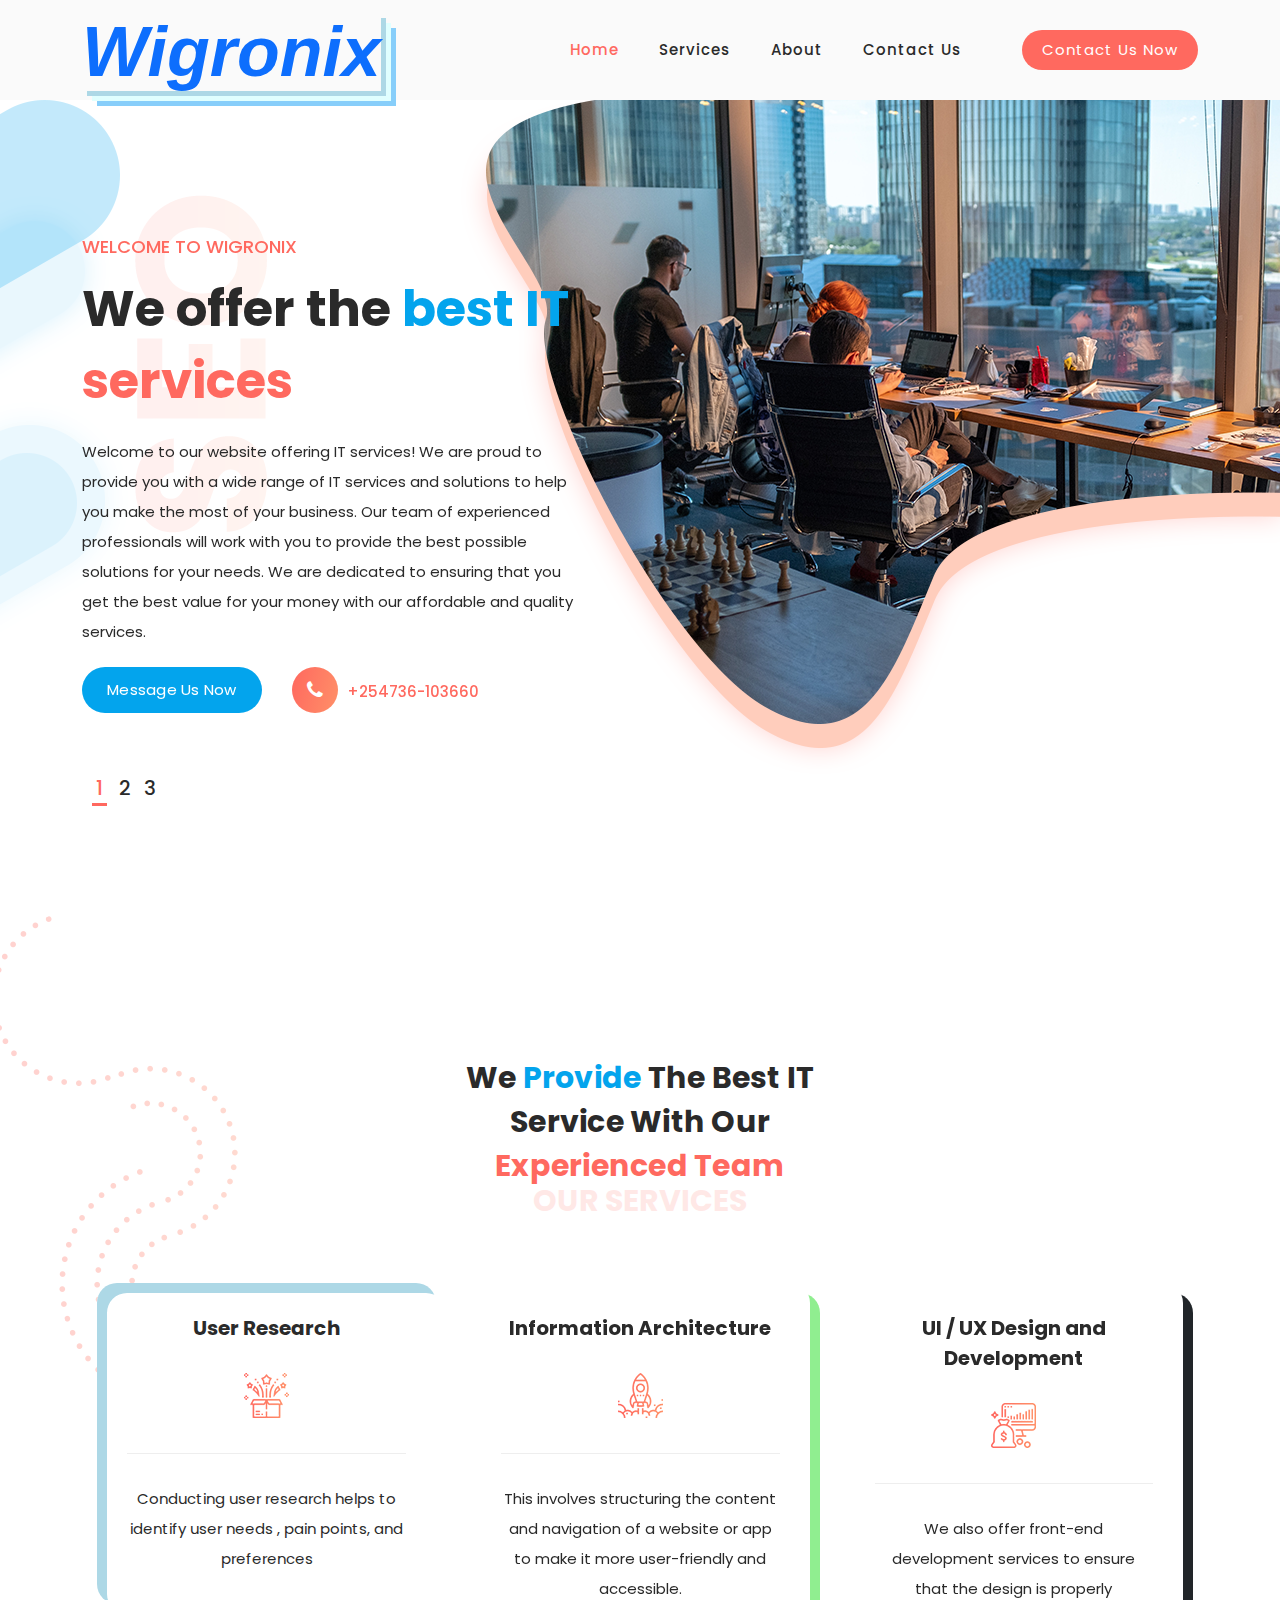
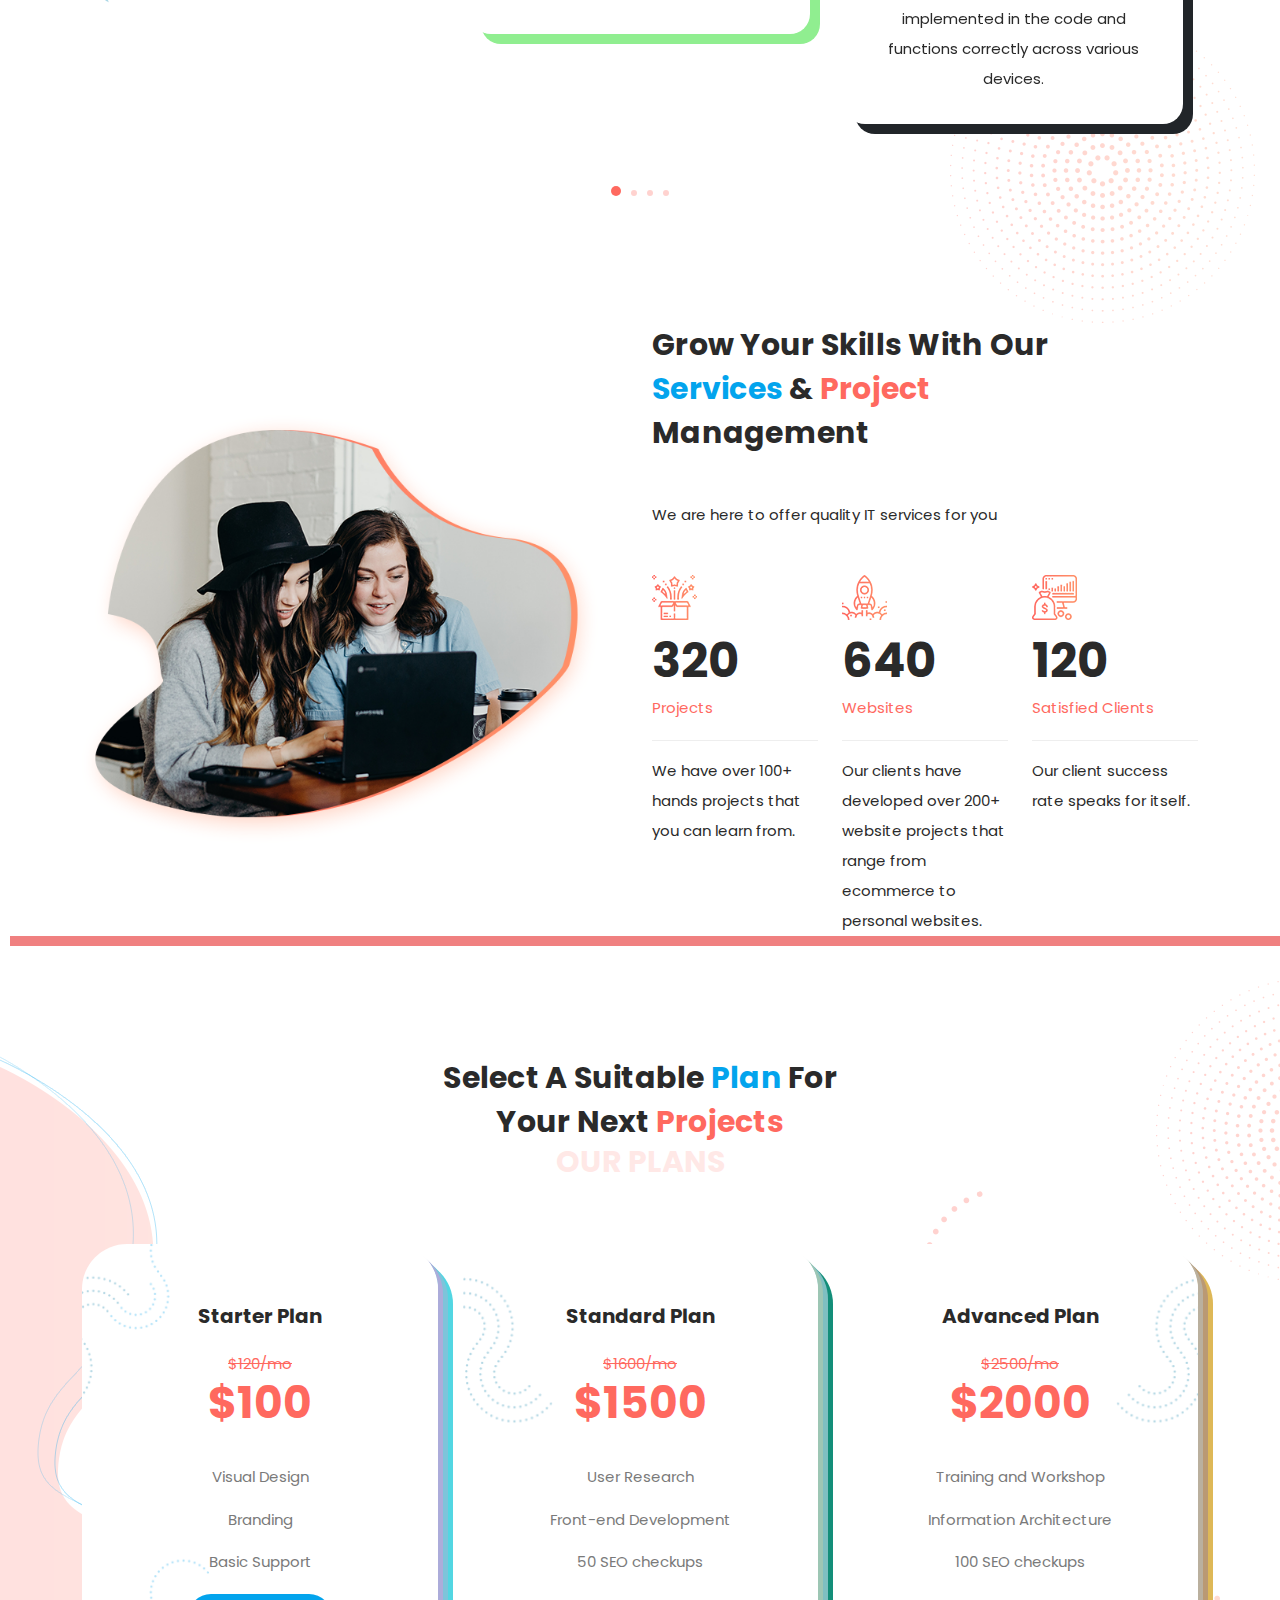
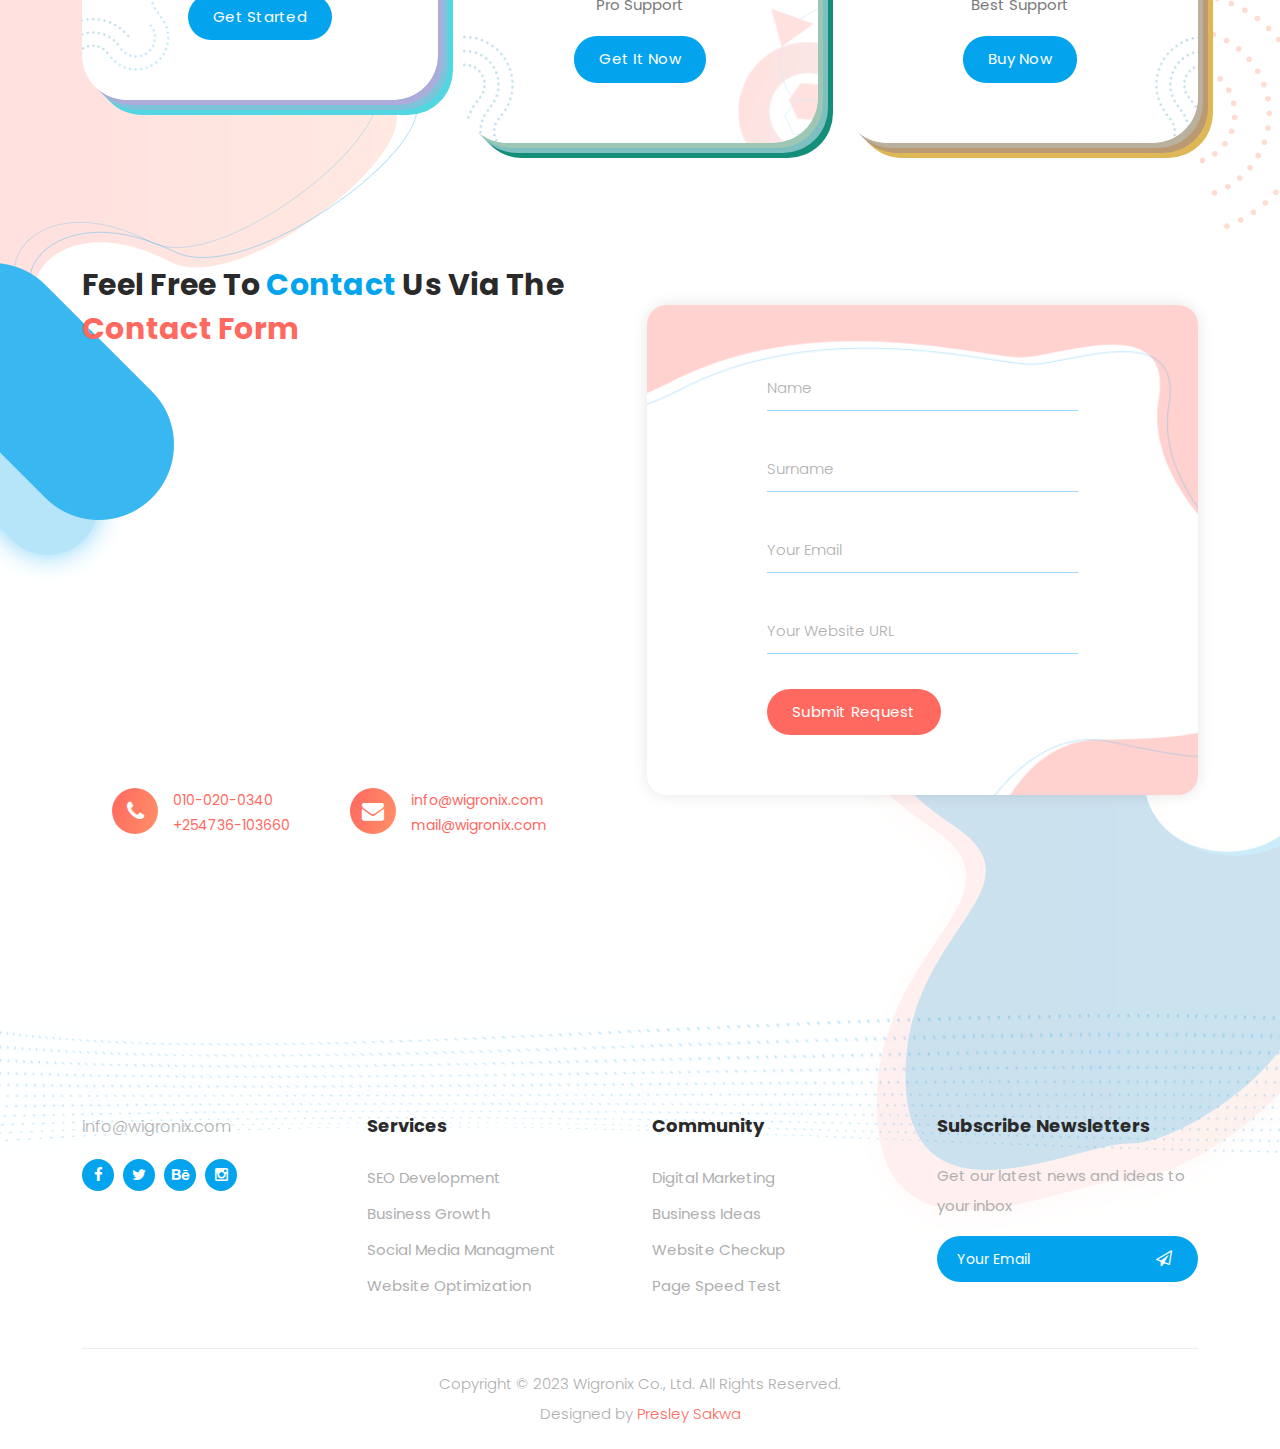
==== commit 9fe5371f: "added few styles and added checkout page" ====
--- a/index.html
+++ b/index.html
@@ -10,6 +10,7 @@
     <meta name="author" content="">
     <link rel="preconnect" href="https://fonts.gstatic.com">
     <link href="https://fonts.googleapis.com/css2?family=Poppins:wght@100;200;300;400;500;600;700;800;900&display=swap" rel="stylesheet">
+    <link rel="icon" type="image/x-icon" href="assets/images/fav.png">
 
     <title>Wigronix</title>
 
@@ -49,7 +50,12 @@
             <!-- ***** Logo Start ***** -->
             <a href="index.html" class="logo">
               <!-- <img src="assets/images/logo.png"> -->
-              <em style="color: aqua">Wigronix</em>
+              <!-- <video width="320" height="240" style="padding: 2px; margin: 2px;" autoplay>
+                <source src="assets/images/wig.mp4" type="video/mp4">
+              </video>  -->
+              <em style="font-family: 'Gill Sans', 'Gill Sans MT', Calibri, 'Trebuchet MS', sans-serif; font-size: 70px;  box-shadow: 5px 5px lightblue, 10px 10px lightcyan, 15px 15px lightskyblue; font-weight: bold;">Wigronix</em>
+
+              
             </a>
             <!-- ***** Logo End ***** -->
             <!-- ***** Menu Start ***** -->
@@ -95,7 +101,7 @@
                       <a href="#contact">Message Us Now</a>
                     </div>
                     <div class="call-button">
-                      <a href="#"><i class="fa fa-phone"></i> +254724-228-700</a>
+                      <a href="#"><i class="fa fa-phone"></i> +254736-103660</a>
                     </div>
                   </div>
                 </div>
@@ -111,7 +117,7 @@
                       <a href="#services">Our Services</a>
                     </div>
                     <div class="call-button">
-                      <a href="#"><i class="fa fa-phone"></i> +254724-228-700</a>
+                      <a href="#"><i class="fa fa-phone"></i> +254736-103660</a>
                     </div>
                   </div>
                 </div>
@@ -128,7 +134,7 @@
                       <a href="#contact">Message Us Now</a>
                     </div>
                     <div class="call-button">
-                      <a href="#"><i class="fa fa-phone"></i> +254724-228-700</a>
+                      <a href="#"><i class="fa fa-phone"></i> +254736-103660</a>
                     </div>
                   </div>
                 </div>
@@ -159,37 +165,37 @@
       <div class="row">
         <div class="col-lg-12">
           <div class="owl-carousel owl-services">
-            <div class="item">
+            <div class="item" style="box-shadow: 10px 10px lightblue inset;">
               <h4>User Research</h4>
               <div class="icon"><img src="assets/images/service-icon-01.png" alt=""></div>
               <p>Conducting user research helps to identify user needs
                 , pain points, and preferences</p>
             </div>
-            <div class="item">
+            <div class="item" style="box-shadow: 10px 10px lightgreen;">
               <h4>Information Architecture</h4>
               <div class="icon"><img src="assets/images/service-icon-02.png" alt=""></div>
               <p>This involves structuring the content and navigation of a website or app to make it more user-friendly and accessible.
               </p>
             </div>
-            <div class="item">
+            <div class="item" style="box-shadow: 10px 10px;">
               <h4>UI / UX Design and Development</h4>
               <div class="icon"><img src="assets/images/service-icon-03.png" alt=""></div>
               <p>We also offer front-end development services to ensure that the design is properly implemented in the code and functions correctly across various devices.
               </p>
             </div>
-            <div class="item">
+            <div class="item" style="box-shadow: 10px 10px lightcoral;">
               <h4>Discover &amp; Explore our SEO Tips</h4>
               <div class="icon"><img src="assets/images/service-icon-04.png" alt=""></div>
               <p>We specialize in creating customized SEO strategies that increase website visibility, 
                 improve website rankings, and generate more organic traffic.</p>
             </div>
-            <div class="item">
+            <div class="item" style="box-shadow: 10px 10px lightgreen;">
               <h4>Content Strategy</h4>
               <div class="icon"><img src="assets/images/service-icon-01.png" alt=""></div>
               <p>Creating a content strategy that aligns with the user's needs and goals can help improve engagement and retention.
               </p>
             </div>
-            <div class="item">
+            <div class="item" style="box-shadow: 10px 10px lightslategrey;">
               <h4>See The Strategy In The Market</h4>
               <div class="icon"><img src="assets/images/service-icon-02.png" alt=""></div>
               <p>We can help develop and refine the visual identity of a brand to create a cohesive and consistent user experience across all touchpoint</p>
@@ -199,18 +205,18 @@
               <div class="icon"><img src="assets/images/service-icon-03.png" alt=""></div>
               <p>Feel free to use this template for your business</p>
             </div> -->
-            <div class="item">
+            <div class="item" style="box-shadow: 10px 10px lightpink;">
               <h4>Optimizing Speed for your web pages</h4>
               <div class="icon"><img src="assets/images/service-icon-04.png" alt=""></div>
               <p>Get to know more about the topic in details</p>
             </div>
-            <div class="item">
+            <div class="item" style="box-shadow: 10px 10px lightgoldenrodyellow;">
               <h4>Visual Design</h4>
               <div class="icon"><img src="assets/images/service-icon-01.png" alt=""></div>
               <p>This includes creating high-fidelity mockups, wireframes, and prototypes to communicate the design of the product.
               </p>
             </div>
-            <div class="item">
+            <div class="item" style="box-shadow: 10px 10px lightcoral;">
               <h4>Content Ideas for your next project</h4>
               <div class="icon"><img src="assets/images/service-icon-02.png" alt=""></div>
               <p> Our team of experienced writers and editors are dedicated to
@@ -221,7 +227,7 @@
               <div class="icon"><img src="assets/images/service-icon-03.png" alt=""></div>
               <p>Get to know more about the topic in details</p>
             </div> -->
-            <div class="item">
+            <div class="item" style="box-shadow: 10px 10px lightseagreen;">
               <h4>Discover the digital marketing trend</h4>
               <div class="icon"><img src="assets/images/service-icon-04.png" alt=""></div>
               <p>Our team of experienced professionals is dedicated to helping you maximize the reach of your
@@ -233,7 +239,7 @@
     </div>
   </div>
 
-  <div id="about" class="about-us section">
+  <div id="about" class="about-us section" style="box-shadow: 10px 10px lightcoral;">
     <div class="container">
       <div class="row">
         <div class="col-lg-6 align-self-center">
@@ -445,7 +451,7 @@
     </div>
   </div> -->
 
-  <div id="pricing" class="pricing-tables">
+  <div id="pricing" class="pricing-tables" >
     <div class="tables-left-dec">
       <img src="assets/images/tables-left-dec.png" alt="">
     </div>
@@ -463,7 +469,7 @@
       </div>
       <div class="row">
         <div class="col-lg-4">
-          <div class="item first-item">
+          <div class="item first-item" style="box-shadow:5px 5px rgb(172, 172, 218), 10px 10px rgb(125, 196, 218), 15px 15px rgb(82, 214, 226) ;">
             <h4>Starter Plan</h4>
             <em>$120/mo</em>
             <span>$100</span>
@@ -473,15 +479,15 @@
               <li>Basic Support</li>
             </ul>
             <div class="main-blue-button-hover">
-              <a href="#">Get Started</a>
+              <a href="checkout.html">Get Started</a>
             </div>
           </div>
         </div>
         <div class="col-lg-4">
-          <div class="item second-item">
+          <div class="item second-item" style="box-shadow:5px 5px rgb(157, 198, 180), 10px 10px rgb(126, 191, 193), 15px 15px rgb(19, 142, 121);">
             <h4>Standard Plan</h4>
-            <em>$160/mo</em>
-            <span>$150</span>
+            <em>$1600/mo</em>
+            <span>$1500</span>
             <ul>
               <li>User Research</li>
               <li>Front-end Development</li>
@@ -489,15 +495,15 @@
               <li>Pro Support</li>
             </ul>
             <div class="main-blue-button-hover">
-              <a href="#">Get it Now</a>
+              <a href="checkout.html">Get it Now</a>
             </div>
           </div>
         </div>
         <div class="col-lg-4">
-          <div class="item third-item">
+          <div class="item third-item" style="box-shadow:5px 5px rgb(186, 176, 158), 10px 10px rgb(186, 153, 115), 15px 15px rgb(222, 184, 87);">
             <h4>Advanced Plan</h4>
-            <em>$250/mo</em>
-            <span>$200</span>
+            <em>$2500/mo</em>
+            <span>$2000</span>
             <ul>
               <li>Training and Workshop</li>
               <li>Information Architecture</li>
@@ -505,7 +511,7 @@
               <li>Best Support</li>
             </ul>
             <div class="main-blue-button-hover">
-              <a href="#">Buy Now</a>
+              <a href="checkout.html">Buy Now</a>
             </div>
           </div>
         </div>
@@ -534,7 +540,7 @@
     </div>
   </div> -->
 
-  <div id="video" class="our-videos section">
+  <!-- <div id="video" class="our-videos section">
     <div class="videos-left-dec">
       <img src="assets/images/videos-left-dec.png" alt="">
     </div>
@@ -641,20 +647,20 @@
         </div>
       </div>
     </div>
-  </div>
+  </div> -->
 
   <div id="contact" class="contact-us section">
     <div class="container">
       <div class="row">
         <div class="col-lg-7">
           <div class="section-heading">
-            <h2>Feel free to <em>Contact</em> us via the <span>HTML form</span></h2>
+            <h2>Feel free to <em>Contact</em> us via the <span>contact form</span></h2>
             <div id="map">
               <iframe src="https://maps.google.com/maps?q=Av.+L%C3%BAcio+Costa,+Rio+de+Janeiro+-+RJ,+Brazil&t=&z=13&ie=UTF8&iwloc=&output=embed" width="100%" height="360px" frameborder="0" style="border:0" allowfullscreen=""></iframe>
             </div>
             <div class="info">
-              <span><i class="fa fa-phone"></i> <a href="#">010-020-0340<br>090-080-0760</a></span>
-              <span><i class="fa fa-envelope"></i> <a href="#">info@company.com<br>mail@company.com</a></span>
+              <span><i class="fa fa-phone"></i> <a href="#">010-020-0340<br>+254736-103660</a></span>
+              <span><i class="fa fa-envelope"></i> <a href="#">info@wigronix.com<br>mail@wigronix.com</a></span>
             </div>
           </div>
         </div>
@@ -709,9 +715,10 @@
         <div class="col-lg-3">
           <div class="about footer-item">
             <div class="logo">
-              <a href="#"><img src="assets/images/logo.png" alt="Onix Digital TemplateMo"></a>
-            </div>
-            <a href="#">info@company.com</a>
+              <a href="#"></a>
+            </div>
+            
+            <a href="#">info@wigronix.com</a>
             <ul>
               <li><a href="#"><i class="fa fa-facebook"></i></a></li>
               <li><a href="#"><i class="fa fa-twitter"></i></a></li>
@@ -754,9 +761,9 @@
         </div>
         <div class="col-lg-12">
           <div class="copyright">
-            <p>Copyright © 2021 Onix Digital Co., Ltd. All Rights Reserved. 
+            <p>Copyright © 2023 Wigronix Co., Ltd. All Rights Reserved. 
             <br>
-            Designed by <a rel="nofollow" href="https://templatemo.com" title="free CSS templates">TemplateMo</a></p>
+            Designed by <a rel="nofollow" href="mailto:presley@armizanltd.co.ke" title="free CSS templates">Presley Sakwa</a></p>
           </div>
         </div>
       </div>
--- a/assets/css/templatemo-onix-digital.css
+++ b/assets/css/templatemo-onix-digital.css
@@ -320,7 +320,7 @@
   background: transparent;
 }
 
-.header-area .main-nav .logo {
+.header-area .main-nav .+254736-103660 {
   line-height: 100px;
   color: #fff;
   font-size: 28px;
